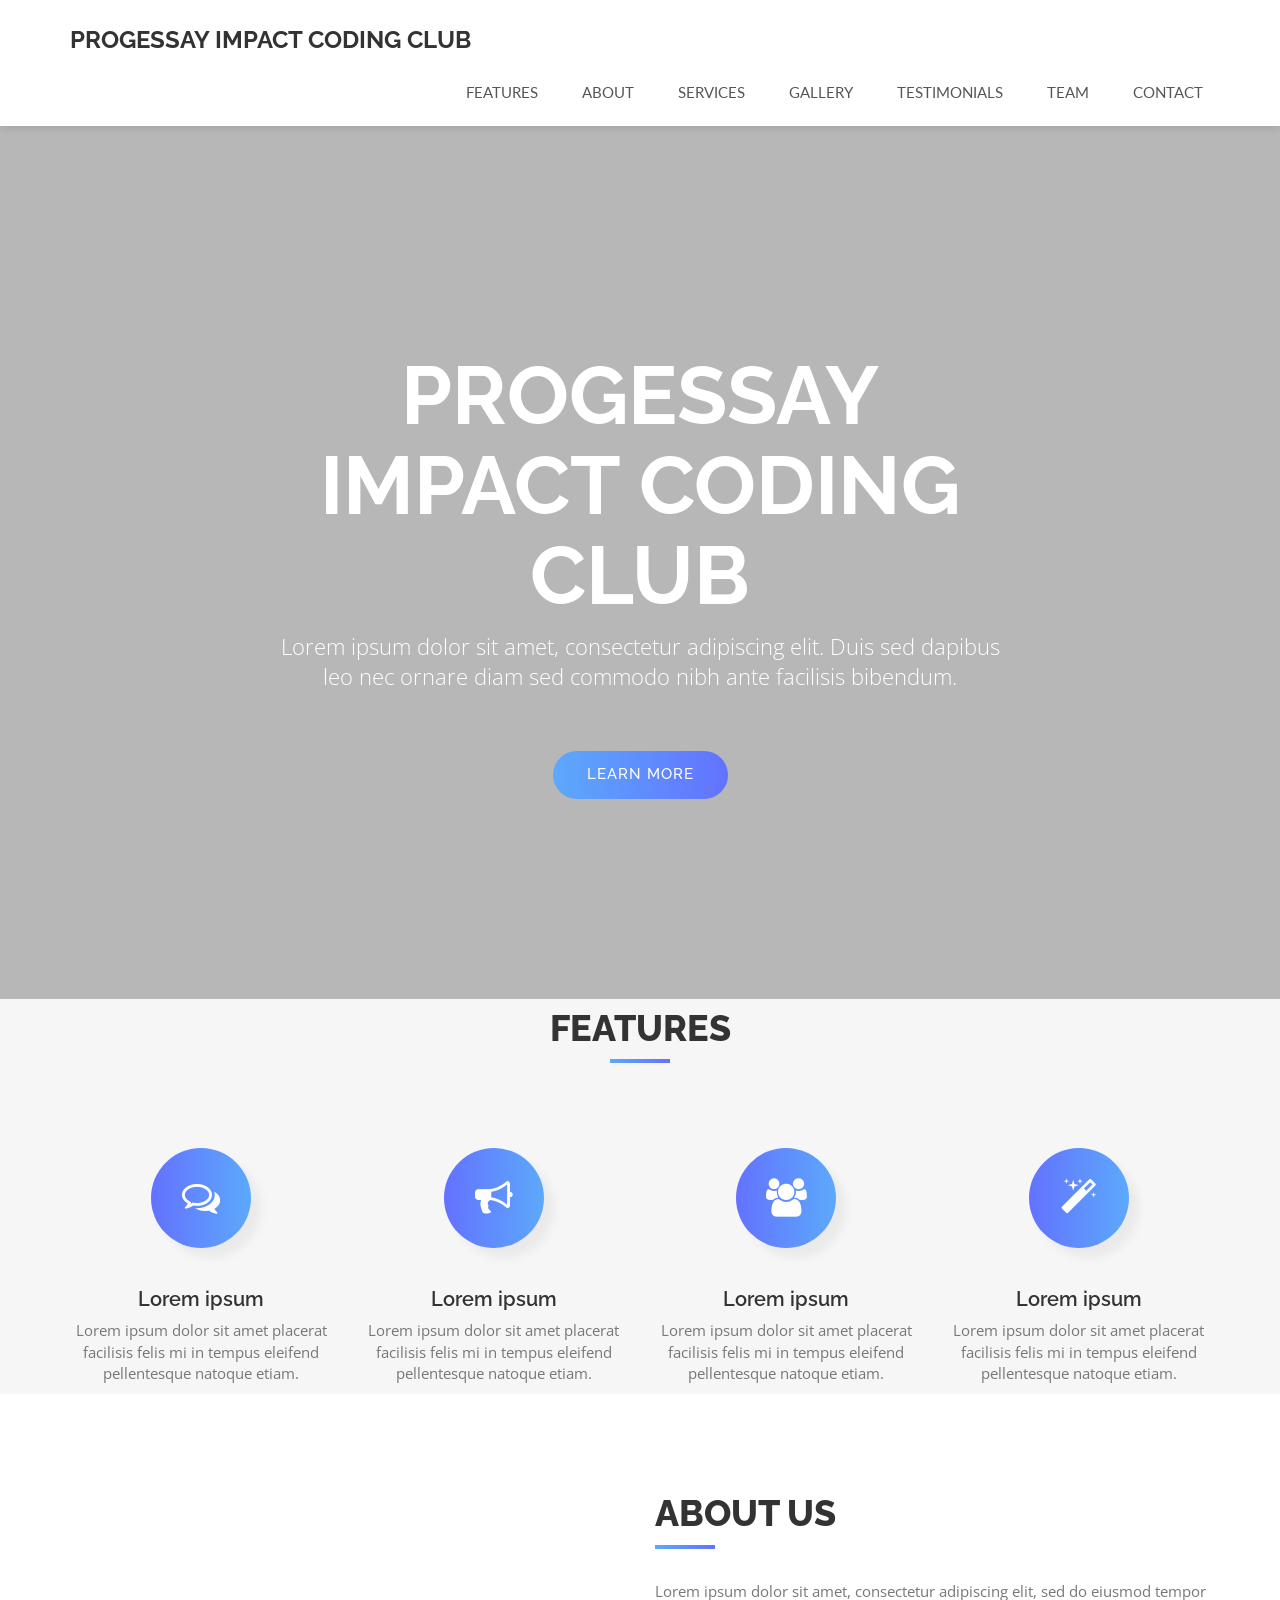
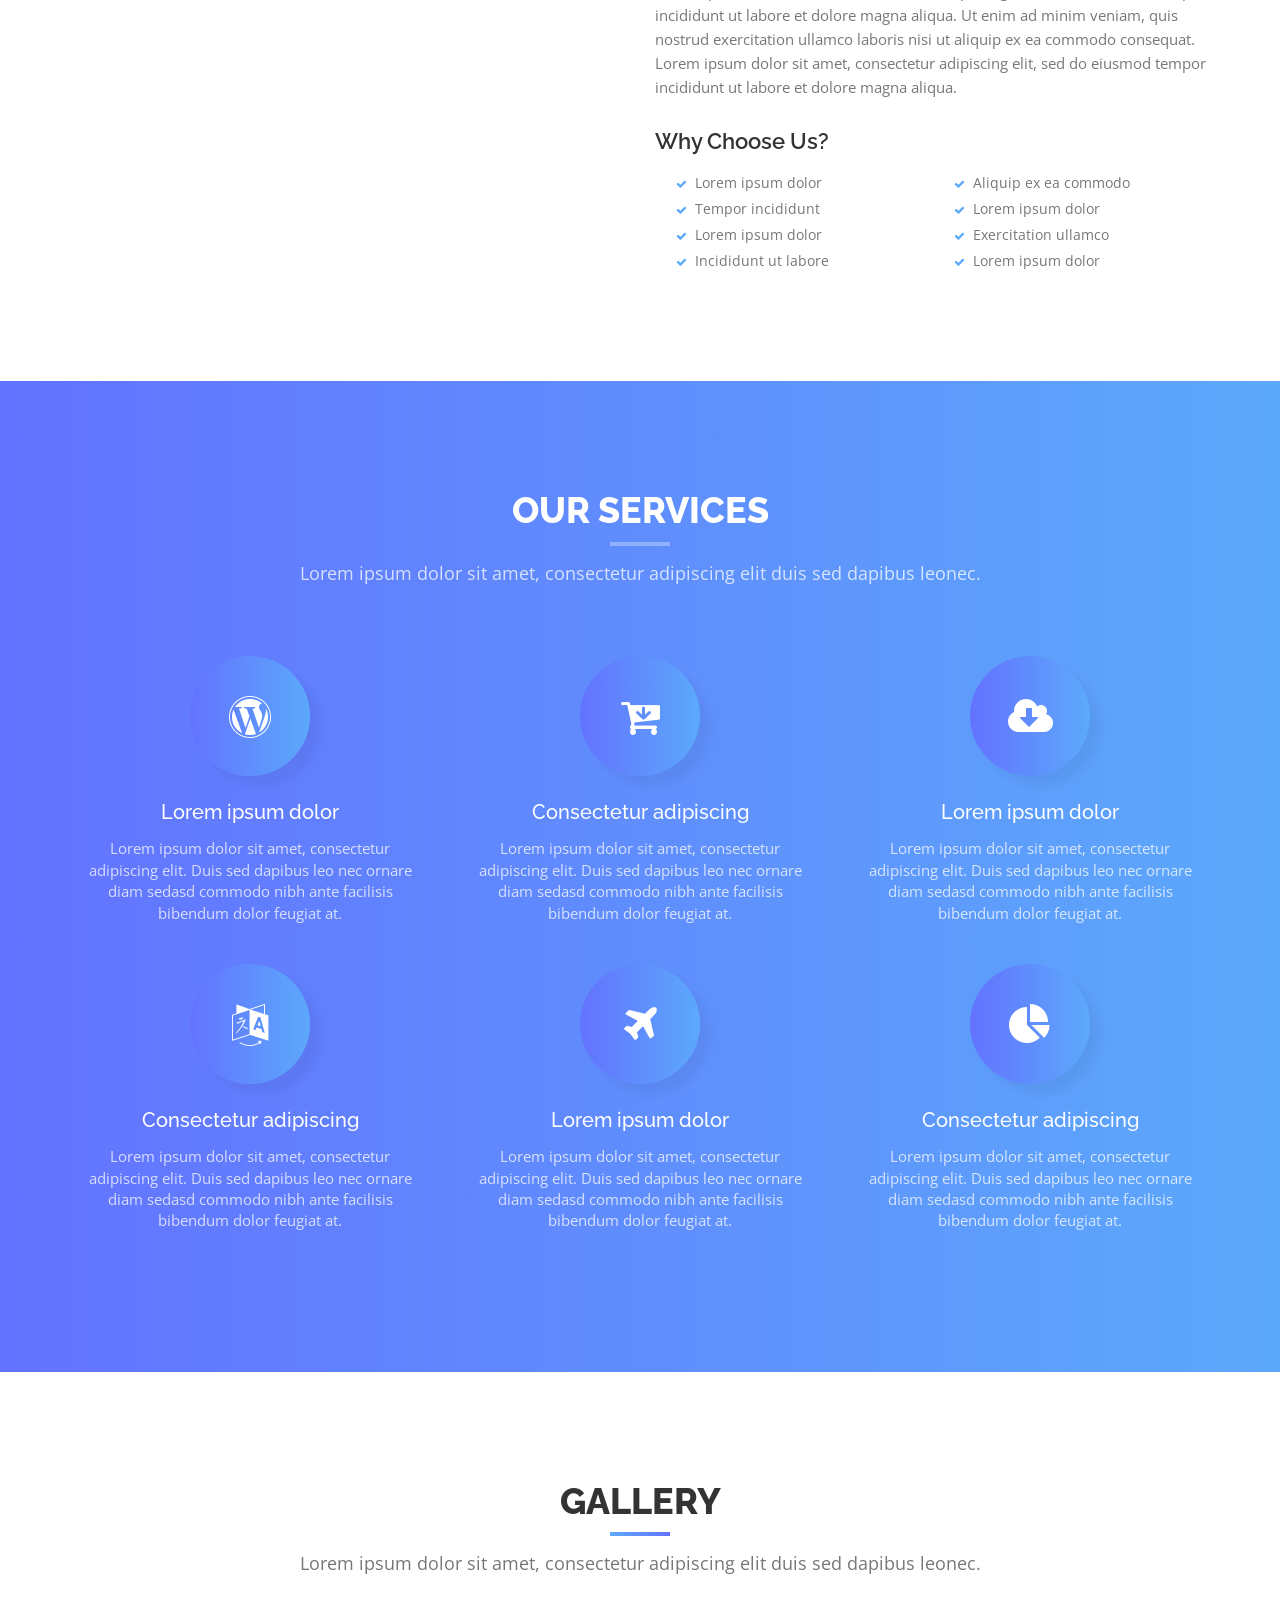
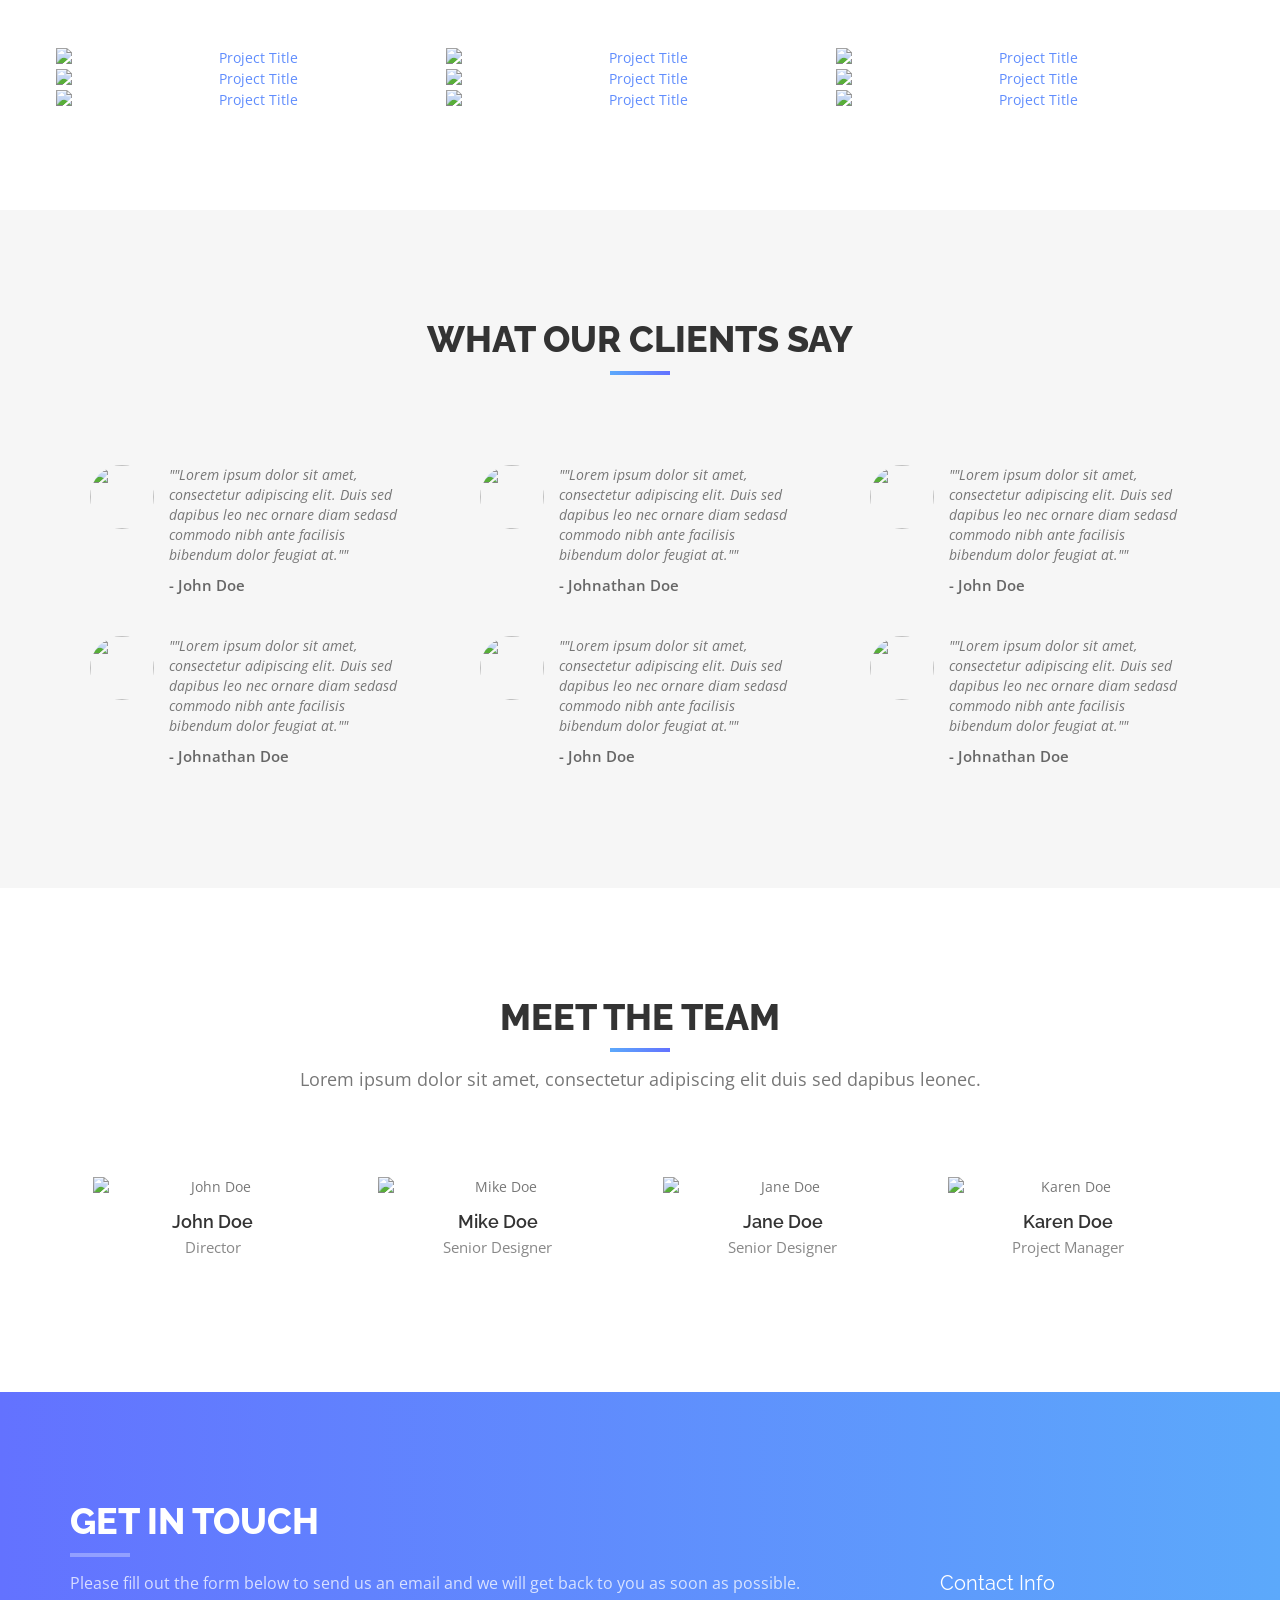
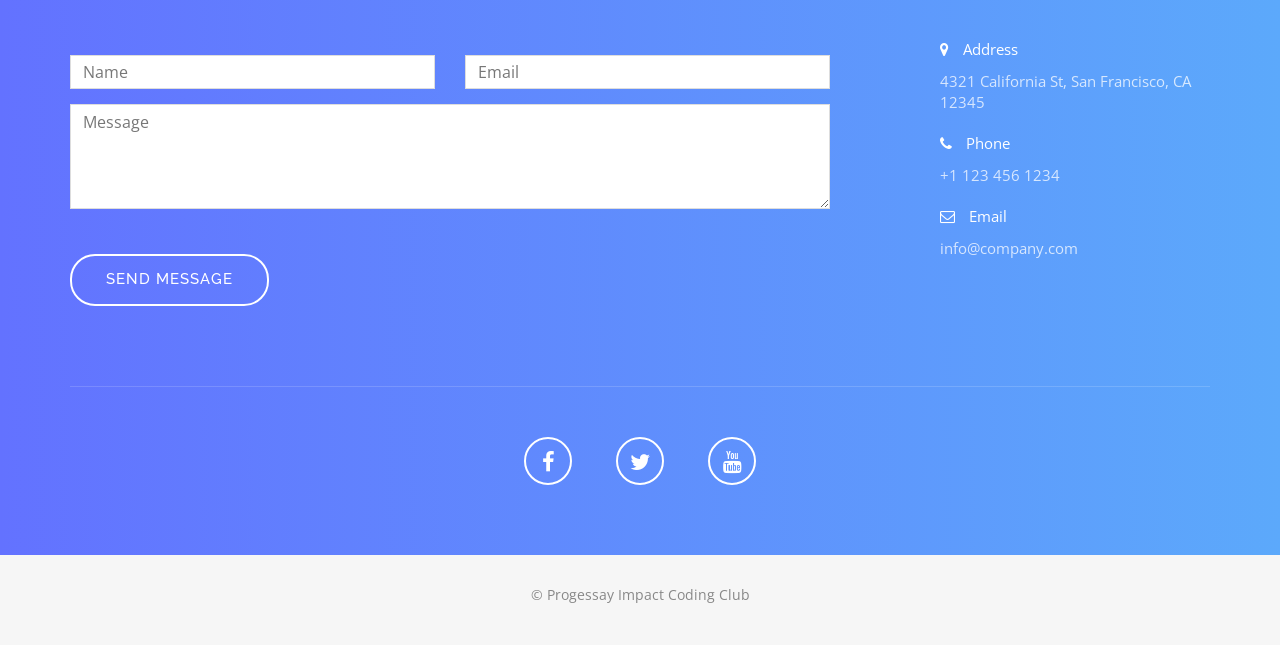
==== index.html @ f7f28cb4 "HTML/CSS/JS template" ====
<!DOCTYPE html>
<html lang="en">
  <head>
    <meta charset="utf-8" />
    <meta name="viewport" content="width=device-width, initial-scale=1" />
    <link
      rel="stylesheet"
      href="https://cdn.jsdelivr.net/npm/bootstrap@3.4.1/dist/css/bootstrap.min.css"
    />
    <link
      rel="stylesheet"
      href="https://cdn.jsdelivr.net/npm/font-awesome@4.7.0/css/font-awesome.min.css"
    />
    <link
      href="https://fonts.googleapis.com/css?family=Open+Sans:300,400,600,700|Lato:400,700|Raleway:300,400,500,600,700,800,900"
      rel="stylesheet"
    />
    <link rel="stylesheet" href="styles.css" />
    <title>Progessay Impact Coding Club</title>
    <meta
      name="description"
      content="Website for Progessay Impact Coding Club"
    />
  </head>
  <body id="page-top" data-spy="scroll" data-target=".navbar-fixed-top">
<nav id="menu" class="navbar navbar-default navbar-fixed-top">
      <div class="container">
        <div class="navbar-header">
          <button
            type="button"
            class="navbar-toggle collapsed"
            aria-expanded="false"
          >
            <span class="sr-only">Toggle navigation</span>
            <span class="icon-bar"></span>
            <span class="icon-bar"></span>
            <span class="icon-bar"></span>
          </button>
          <a class="navbar-brand page-scroll" href="#page-top">
            Progessay Impact Coding Club
          </a>
        </div>

        <div class="collapse navbar-collapse" id="bs-example-navbar-collapse-1">
          <ul class="nav navbar-nav navbar-right">
            <li><a href="#features" class="page-scroll">Features</a></li>
            <li><a href="#about" class="page-scroll">About</a></li>
            <li><a href="#services" class="page-scroll">Services</a></li>
            <li><a href="#portfolio" class="page-scroll">Gallery</a></li>
            <li><a href="#testimonials" class="page-scroll">Testimonials</a></li>
            <li><a href="#team" class="page-scroll">Team</a></li>
            <li><a href="#contact" class="page-scroll">Contact</a></li>
          </ul>
        </div>
      </div>
    </nav>

    <header id="header">
      <div class="intro">
        <div class="overlay">
          <div class="container">
            <div class="row">
              <div class="col-md-8 col-md-offset-2 intro-text">
                <h1>Progessay Impact Coding Club<span></span></h1>
                <p>
                  Lorem ipsum dolor sit amet, consectetur adipiscing elit. Duis
                  sed dapibus leo nec ornare diam sed commodo nibh ante facilisis
                  bibendum.
                </p>
                <a href="#features" class="btn btn-custom btn-lg page-scroll">
                  Learn More
                </a>
              </div>
            </div>
          </div>
        </div>
      </div>
    </header>

    <div id="features" class="text-center">
      <div class="container">
        <div class="col-md-10 col-md-offset-1 section-title">
          <h2>Features</h2>
        </div>
        <div class="row">
          <div class="col-xs-6 col-md-3">
            <i class="fa fa-comments-o"></i>
            <h3>Lorem ipsum</h3>
            <p>
              Lorem ipsum dolor sit amet placerat facilisis felis mi in tempus
              eleifend pellentesque natoque etiam.
            </p>
          </div>
          <div class="col-xs-6 col-md-3">
            <i class="fa fa-bullhorn"></i>
            <h3>Lorem ipsum</h3>
            <p>
              Lorem ipsum dolor sit amet placerat facilisis felis mi in tempus
              eleifend pellentesque natoque etiam.
            </p>
          </div>
          <div class="col-xs-6 col-md-3">
            <i class="fa fa-group"></i>
            <h3>Lorem ipsum</h3>
            <p>
              Lorem ipsum dolor sit amet placerat facilisis felis mi in tempus
              eleifend pellentesque natoque etiam.
            </p>
          </div>
          <div class="col-xs-6 col-md-3">
            <i class="fa fa-magic"></i>
            <h3>Lorem ipsum</h3>
            <p>
              Lorem ipsum dolor sit amet placerat facilisis felis mi in tempus
              eleifend pellentesque natoque etiam.
            </p>
          </div>
        </div>
      </div>
    </div>

    <div id="about">
      <div class="container">
        <div class="row">
          <div class="col-xs-12 col-md-6">
            <img src="img/about.jpg" class="img-responsive" alt="" />
          </div>
          <div class="col-xs-12 col-md-6">
            <div class="about-text">
              <h2>About Us</h2>
              <p>
                Lorem ipsum dolor sit amet, consectetur adipiscing elit, sed do
                eiusmod tempor incididunt ut labore et dolore magna aliqua. Ut
                enim ad minim veniam, quis nostrud exercitation ullamco laboris
                nisi ut aliquip ex ea commodo consequat. Lorem ipsum dolor sit
                amet, consectetur adipiscing elit, sed do eiusmod tempor
                incididunt ut labore et dolore magna aliqua.
              </p>
              <h3>Why Choose Us?</h3>
              <div class="list-style">
                <div class="col-lg-6 col-sm-6 col-xs-12">
                  <ul>
                    <li>Lorem ipsum dolor</li>
                    <li>Tempor incididunt</li>
                    <li>Lorem ipsum dolor</li>
                    <li>Incididunt ut labore</li>
                  </ul>
                </div>
                <div class="col-lg-6 col-sm-6 col-xs-12">
                  <ul>
                    <li>Aliquip ex ea commodo</li>
                    <li>Lorem ipsum dolor</li>
                    <li>Exercitation ullamco</li>
                    <li>Lorem ipsum dolor</li>
                  </ul>
                </div>
              </div>
            </div>
          </div>
        </div>
      </div>
    </div>

    <div id="services" class="text-center">
      <div class="container">
        <div class="section-title">
          <h2>Our Services</h2>
          <p>
            Lorem ipsum dolor sit amet, consectetur adipiscing elit duis sed
            dapibus leonec.
          </p>
        </div>
        <div class="row">
          <div class="col-md-4">
            <i class="fa fa-wordpress"></i>
            <div class="service-desc">
              <h3>Lorem ipsum dolor</h3>
              <p>
                Lorem ipsum dolor sit amet, consectetur adipiscing elit. Duis sed
                dapibus leo nec ornare diam sedasd commodo nibh ante facilisis
                bibendum dolor feugiat at.
              </p>
            </div>
          </div>
          <div class="col-md-4">
            <i class="fa fa-cart-arrow-down"></i>
            <div class="service-desc">
              <h3>Consectetur adipiscing</h3>
              <p>
                Lorem ipsum dolor sit amet, consectetur adipiscing elit. Duis sed
                dapibus leo nec ornare diam sedasd commodo nibh ante facilisis
                bibendum dolor feugiat at.
              </p>
            </div>
          </div>
          <div class="col-md-4">
            <i class="fa fa-cloud-download"></i>
            <div class="service-desc">
              <h3>Lorem ipsum dolor</h3>
              <p>
                Lorem ipsum dolor sit amet, consectetur adipiscing elit. Duis sed
                dapibus leo nec ornare diam sedasd commodo nibh ante facilisis
                bibendum dolor feugiat at.
              </p>
            </div>
          </div>
          <div class="col-md-4">
            <i class="fa fa-language"></i>
            <div class="service-desc">
              <h3>Consectetur adipiscing</h3>
              <p>
                Lorem ipsum dolor sit amet, consectetur adipiscing elit. Duis sed
                dapibus leo nec ornare diam sedasd commodo nibh ante facilisis
                bibendum dolor feugiat at.
              </p>
            </div>
          </div>
          <div class="col-md-4">
            <i class="fa fa-plane"></i>
            <div class="service-desc">
              <h3>Lorem ipsum dolor</h3>
              <p>
                Lorem ipsum dolor sit amet, consectetur adipiscing elit. Duis sed
                dapibus leo nec ornare diam sedasd commodo nibh ante facilisis
                bibendum dolor feugiat at.
              </p>
            </div>
          </div>
          <div class="col-md-4">
            <i class="fa fa-pie-chart"></i>
            <div class="service-desc">
              <h3>Consectetur adipiscing</h3>
              <p>
                Lorem ipsum dolor sit amet, consectetur adipiscing elit. Duis sed
                dapibus leo nec ornare diam sedasd commodo nibh ante facilisis
                bibendum dolor feugiat at.
              </p>
            </div>
          </div>
        </div>
      </div>
    </div>

    <div id="portfolio" class="text-center">
      <div class="container">
        <div class="section-title">
          <h2>Gallery</h2>
          <p>
            Lorem ipsum dolor sit amet, consectetur adipiscing elit duis sed
            dapibus leonec.
          </p>
        </div>
        <div class="row">
          <div class="portfolio-items">
            <div class="col-sm-6 col-md-4 col-lg-4">
              <div class="portfolio-item">
                <div class="hover-bg">
                  <a
                    href="img/portfolio/01-large.jpg"
                    title="Project Title"
                    data-lightbox-gallery="gallery1"
                  >
                    <div class="hover-text">
                      <h4>Project Title</h4>
                    </div>
                    <img
                      src="img/portfolio/01-small.jpg"
                      class="img-responsive"
                      alt="Project Title"
                    />
                  </a>
                </div>
              </div>
            </div>
            <div class="col-sm-6 col-md-4 col-lg-4">
              <div class="portfolio-item">
                <div class="hover-bg">
                  <a
                    href="img/portfolio/02-large.jpg"
                    title="Project Title"
                    data-lightbox-gallery="gallery1"
                  >
                    <div class="hover-text">
                      <h4>Project Title</h4>
                    </div>
                    <img
                      src="img/portfolio/02-small.jpg"
                      class="img-responsive"
                      alt="Project Title"
                    />
                  </a>
                </div>
              </div>
            </div>
            <div class="col-sm-6 col-md-4 col-lg-4">
              <div class="portfolio-item">
                <div class="hover-bg">
                  <a
                    href="img/portfolio/03-large.jpg"
                    title="Project Title"
                    data-lightbox-gallery="gallery1"
                  >
                    <div class="hover-text">
                      <h4>Project Title</h4>
                    </div>
                    <img
                      src="img/portfolio/03-small.jpg"
                      class="img-responsive"
                      alt="Project Title"
                    />
                  </a>
                </div>
              </div>
            </div>
            <div class="col-sm-6 col-md-4 col-lg-4">
              <div class="portfolio-item">
                <div class="hover-bg">
                  <a
                    href="img/portfolio/04-large.jpg"
                    title="Project Title"
                    data-lightbox-gallery="gallery1"
                  >
                    <div class="hover-text">
                      <h4>Project Title</h4>
                    </div>
                    <img
                      src="img/portfolio/04-small.jpg"
                      class="img-responsive"
                      alt="Project Title"
                    />
                  </a>
                </div>
              </div>
            </div>
            <div class="col-sm-6 col-md-4 col-lg-4">
              <div class="portfolio-item">
                <div class="hover-bg">
                  <a
                    href="img/portfolio/05-large.jpg"
                    title="Project Title"
                    data-lightbox-gallery="gallery1"
                  >
                    <div class="hover-text">
                      <h4>Project Title</h4>
                    </div>
                    <img
                      src="img/portfolio/05-small.jpg"
                      class="img-responsive"
                      alt="Project Title"
                    />
                  </a>
                </div>
              </div>
            </div>
            <div class="col-sm-6 col-md-4 col-lg-4">
              <div class="portfolio-item">
                <div class="hover-bg">
                  <a
                    href="img/portfolio/06-large.jpg"
                    title="Project Title"
                    data-lightbox-gallery="gallery1"
                  >
                    <div class="hover-text">
                      <h4>Project Title</h4>
                    </div>
                    <img
                      src="img/portfolio/06-small.jpg"
                      class="img-responsive"
                      alt="Project Title"
                    />
                  </a>
                </div>
              </div>
            </div>
            <div class="col-sm-6 col-md-4 col-lg-4">
              <div class="portfolio-item">
                <div class="hover-bg">
                  <a
                    href="img/portfolio/07-large.jpg"
                    title="Project Title"
                    data-lightbox-gallery="gallery1"
                  >
                    <div class="hover-text">
                      <h4>Project Title</h4>
                    </div>
                    <img
                      src="img/portfolio/07-small.jpg"
                      class="img-responsive"
                      alt="Project Title"
                    />
                  </a>
                </div>
              </div>
            </div>
            <div class="col-sm-6 col-md-4 col-lg-4">
              <div class="portfolio-item">
                <div class="hover-bg">
                  <a
                    href="img/portfolio/08-large.jpg"
                    title="Project Title"
                    data-lightbox-gallery="gallery1"
                  >
                    <div class="hover-text">
                      <h4>Project Title</h4>
                    </div>
                    <img
                      src="img/portfolio/08-small.jpg"
                      class="img-responsive"
                      alt="Project Title"
                    />
                  </a>
                </div>
              </div>
            </div>
            <div class="col-sm-6 col-md-4 col-lg-4">
              <div class="portfolio-item">
                <div class="hover-bg">
                  <a
                    href="img/portfolio/09-large.jpg"
                    title="Project Title"
                    data-lightbox-gallery="gallery1"
                  >
                    <div class="hover-text">
                      <h4>Project Title</h4>
                    </div>
                    <img
                      src="img/portfolio/09-small.jpg"
                      class="img-responsive"
                      alt="Project Title"
                    />
                  </a>
                </div>
              </div>
            </div>
          </div>
        </div>
      </div>
    </div>

    <div id="testimonials">
      <div class="container">
        <div class="section-title text-center">
          <h2>What our clients say</h2>
        </div>
        <div class="row">
          <div class="col-md-4">
            <div class="testimonial">
              <div class="testimonial-image">
                <img src="img/testimonials/01.jpg" alt="" />
              </div>
              <div class="testimonial-content">
                <p>
                  ""Lorem ipsum dolor sit amet, consectetur adipiscing elit. Duis
                  sed dapibus leo nec ornare diam sedasd commodo nibh ante
                  facilisis bibendum dolor feugiat at.""
                </p>
                <div class="testimonial-meta"> - John Doe </div>
              </div>
            </div>
          </div>
          <div class="col-md-4">
            <div class="testimonial">
              <div class="testimonial-image">
                <img src="img/testimonials/02.jpg" alt="" />
              </div>
              <div class="testimonial-content">
                <p>
                  ""Lorem ipsum dolor sit amet, consectetur adipiscing elit. Duis
                  sed dapibus leo nec ornare diam sedasd commodo nibh ante
                  facilisis bibendum dolor feugiat at.""
                </p>
                <div class="testimonial-meta"> - Johnathan Doe </div>
              </div>
            </div>
          </div>
          <div class="col-md-4">
            <div class="testimonial">
              <div class="testimonial-image">
                <img src="img/testimonials/03.jpg" alt="" />
              </div>
              <div class="testimonial-content">
                <p>
                  ""Lorem ipsum dolor sit amet, consectetur adipiscing elit. Duis
                  sed dapibus leo nec ornare diam sedasd commodo nibh ante
                  facilisis bibendum dolor feugiat at.""
                </p>
                <div class="testimonial-meta"> - John Doe </div>
              </div>
            </div>
          </div>
          <div class="col-md-4">
            <div class="testimonial">
              <div class="testimonial-image">
                <img src="img/testimonials/04.jpg" alt="" />
              </div>
              <div class="testimonial-content">
                <p>
                  ""Lorem ipsum dolor sit amet, consectetur adipiscing elit. Duis
                  sed dapibus leo nec ornare diam sedasd commodo nibh ante
                  facilisis bibendum dolor feugiat at.""
                </p>
                <div class="testimonial-meta"> - Johnathan Doe </div>
              </div>
            </div>
          </div>
          <div class="col-md-4">
            <div class="testimonial">
              <div class="testimonial-image">
                <img src="img/testimonials/05.jpg" alt="" />
              </div>
              <div class="testimonial-content">
                <p>
                  ""Lorem ipsum dolor sit amet, consectetur adipiscing elit. Duis
                  sed dapibus leo nec ornare diam sedasd commodo nibh ante
                  facilisis bibendum dolor feugiat at.""
                </p>
                <div class="testimonial-meta"> - John Doe </div>
              </div>
            </div>
          </div>
          <div class="col-md-4">
            <div class="testimonial">
              <div class="testimonial-image">
                <img src="img/testimonials/06.jpg" alt="" />
              </div>
              <div class="testimonial-content">
                <p>
                  ""Lorem ipsum dolor sit amet, consectetur adipiscing elit. Duis
                  sed dapibus leo nec ornare diam sedasd commodo nibh ante
                  facilisis bibendum dolor feugiat at.""
                </p>
                <div class="testimonial-meta"> - Johnathan Doe </div>
              </div>
            </div>
          </div>
        </div>
      </div>
    </div>

    <div id="team" class="text-center">
      <div class="container">
        <div class="col-md-8 col-md-offset-2 section-title">
          <h2>Meet the Team</h2>
          <p>
            Lorem ipsum dolor sit amet, consectetur adipiscing elit duis sed
            dapibus leonec.
          </p>
        </div>
        <div id="row">
          <div class="col-md-3 col-sm-6 team">
            <div class="thumbnail">
              <img src="img/team/01.jpg" alt="John Doe" class="team-img" />
              <div class="caption">
                <h4>John Doe</h4>
                <p>Director</p>
              </div>
            </div>
          </div>
          <div class="col-md-3 col-sm-6 team">
            <div class="thumbnail">
              <img src="img/team/02.jpg" alt="Mike Doe" class="team-img" />
              <div class="caption">
                <h4>Mike Doe</h4>
                <p>Senior Designer</p>
              </div>
            </div>
          </div>
          <div class="col-md-3 col-sm-6 team">
            <div class="thumbnail">
              <img src="img/team/03.jpg" alt="Jane Doe" class="team-img" />
              <div class="caption">
                <h4>Jane Doe</h4>
                <p>Senior Designer</p>
              </div>
            </div>
          </div>
          <div class="col-md-3 col-sm-6 team">
            <div class="thumbnail">
              <img src="img/team/04.jpg" alt="Karen Doe" class="team-img" />
              <div class="caption">
                <h4>Karen Doe</h4>
                <p>Project Manager</p>
              </div>
            </div>
          </div>
        </div>
      </div>
    </div>

    <div>
      <div id="contact">
        <div class="container">
          <div class="col-md-8">
            <div class="row">
              <div class="section-title">
                <h2>Get In Touch</h2>
                <p>
                  Please fill out the form below to send us an email and we will
                  get back to you as soon as possible.
                </p>
              </div>
              <form name="sentMessage" novalidate>
                <div class="row">
                  <div class="col-md-6">
                    <div class="form-group">
                      <input
                        type="text"
                        id="name"
                        name="name"
                        class="form-control"
                        placeholder="Name"
                        required
                      />
                      <p class="help-block text-danger"></p>
                    </div>
                  </div>
                  <div class="col-md-6">
                    <div class="form-group">
                      <input
                        type="email"
                        id="email"
                        name="email"
                        class="form-control"
                        placeholder="Email"
                        required
                      />
                      <p class="help-block text-danger"></p>
                    </div>
                  </div>
                </div>
                <div class="form-group">
                  <textarea
                    name="message"
                    id="message"
                    class="form-control"
                    rows="4"
                    placeholder="Message"
                    required
                  ></textarea>
                  <p class="help-block text-danger"></p>
                </div>
                <div id="success"></div>
                <button type="submit" class="btn btn-custom btn-lg">
                  Send Message
                </button>
              </form>
            </div>
          </div>
          <div class="col-md-3 col-md-offset-1 contact-info">
            <div class="contact-item">
              <h3>Contact Info</h3>
              <p>
                <span><i class="fa fa-map-marker"></i> Address</span>
                4321 California St, San Francisco, CA 12345
              </p>
            </div>
            <div class="contact-item">
              <p>
                <span><i class="fa fa-phone"></i> Phone</span>
                +1 123 456 1234
              </p>
            </div>
            <div class="contact-item">
              <p>
                <span><i class="fa fa-envelope-o"></i> Email</span>
                info@company.com
              </p>
            </div>
          </div>
          <div class="col-md-12">
            <div class="row">
              <div class="social">
                <ul>
                  <li>
                    <a href="https://fb.com"><i class="fa fa-facebook"></i></a>
                  </li>
                  <li>
                    <a href="https://twitter.com"
                      ><i class="fa fa-twitter"></i
                    ></a>
                  </li>
                  <li>
                    <a href="https://youtube.com"
                      ><i class="fa fa-youtube"></i
                    ></a>
                  </li>
                </ul>
              </div>
            </div>
          </div>
        </div>
      </div>
      <div id="footer">
        <div class="container text-center">
          <p>
            &copy; Progessay Impact Coding Club
          </p>
        </div>
      </div>
    </div>

    <script src="script.js"></script>
  </body>
</html>
---- styles.css ----
body,
html {
  font-family: "Open Sans", sans-serif;
  text-rendering: optimizeLegibility !important;
  -webkit-font-smoothing: antialiased !important;
  color: #777;
  font-weight: 400;
  width: 100% !important;
  height: 100% !important;
}
h2,
h3,
h4 {
  font-family: "Raleway", sans-serif;
}
h2 {
  text-transform: uppercase;
  margin: 0 0 20px;
  font-weight: 800;
  font-size: 36px;
  color: #333;
}
h3 {
  font-size: 20px;
  font-weight: 600;
  color: #333;
}
h4 {
  font-size: 18px;
  color: #333;
  font-weight: 600;
}
h5 {
  text-transform: uppercase;
  font-weight: 700;
  line-height: 20px;
}
p {
  font-size: 15px;
}
p.intro {
  margin: 12px 0 0;
  line-height: 24px;
}
a {
  color: #608dfd;
  font-weight: 400;
}
a:hover,
a:focus {
  text-decoration: none;
  color: #608dfd;
}
ul,
ol {
  list-style: none;
}
ul,
ol {
  padding: 0;
  webkit-padding: 0;
  moz-padding: 0;
}
hr {
  height: 2px;
  width: 70px;
  text-align: center;
  position: relative;
  background: #1e7a46;
  margin-bottom: 20px;
  border: 0;
}
/* Navigation */
#menu {
  padding: 15px;
  transition: all 0.8s;
}
#menu.navbar-default {
  background-color: #fff;
  border-color: rgba(231, 231, 231, 0);
  box-shadow: 0 0 10px rgba(0, 0, 0, 0.15);
}
#menu a.navbar-brand {
  font-family: "Raleway", sans-serif;
  font-size: 24px;
  font-weight: 700;
  color: #333;
  text-transform: uppercase;
}
#menu.navbar-default .navbar-nav > li > a {
  font-family: "Lato", sans-serif;
  text-transform: uppercase;
  color: #555;
  font-size: 15px;
  font-weight: 400;
  padding: 8px 2px;
  border-radius: 0;
  margin: 9px 20px 0;
}
#menu.navbar-default .navbar-nav > li > a:after {
  display: block;
  position: absolute;
  left: 0;
  bottom: -1px;
  width: 0;
  height: 2px;
  background: linear-gradient(to right, #6372ff 0%, #5ca9fb 100%);
  content: "";
  transition: width 0.2s;
}
#menu.navbar-default .navbar-nav > li > a:hover:after {
  width: 100%;
}
.navbar-default .navbar-nav > .active > a,
.navbar-default .navbar-nav > .active > a:hover,
.navbar-default .navbar-nav > .active > a:focus {
  background-color: transparent;
}
.navbar-default .navbar-nav > .active > a:after,
.navbar-default .navbar-nav > .active > a:hover:after,
.navbar-default .navbar-nav > .active > a:focus:after {
  display: block !important;
  position: absolute !important;
  left: 0 !important;
  bottom: -1px !important;
  width: 100% !important;
  height: 2px !important;
  background: linear-gradient(to right, #6372ff 0%, #5ca9fb 100%) !important;
  content: "" !important;
  transition: width 0.2s !important;
}
.navbar-toggle {
  border-radius: 0;
}
.navbar-default .navbar-toggle:hover,
.navbar-default .navbar-toggle:focus {
  background-color: #fff;
  border-color: #608dfd;
}
.navbar-default .navbar-toggle:hover > .icon-bar {
  background-color: #608dfd;
}
.section-title {
  margin-bottom: 70px;
}
.section-title h2 {
  position: relative;
  margin-top: 10px;
  margin-bottom: 15px;
  padding-bottom: 15px;
}
.section-title h2::after {
  position: absolute;
  content: "";
  background: linear-gradient(to right, #5ca9fb 0%, #6372ff 100%);
  height: 4px;
  width: 60px;
  bottom: 0;
  margin-left: -30px;
  left: 50%;
}
.section-title p {
  font-size: 18px;
}
.btn-custom {
  font-family: "Raleway", sans-serif;
  text-transform: uppercase;
  color: #fff;
  background-color: #5ca9fb;
  background-image: linear-gradient(to right, #5ca9fb 0%, #6372ff 100%);
  padding: 14px 34px;
  letter-spacing: 1px;
  margin: 0;
  font-size: 15px;
  font-weight: 500;
  border-radius: 25px;
  transition: all 0.5s linear;
  border: 0;
}
.btn-custom:hover,
.btn-custom:focus,
.btn-custom.focus,
.btn-custom:active,
.btn-custom.active {
  color: #fff;
  background-image: none;
  background-color: #6372ff;
}
.btn:active,
.btn.active {
  background-image: none;
  outline: 0;
  -webkit-box-shadow: none;
  box-shadow: none;
}
a:focus,
.btn:focus,
.btn:active:focus,
.btn.active:focus,
.btn.focus,
.btn:active.focus,
.btn.active.focus {
  outline: none;
  outline-offset: none;
}
/* Header Section */
.intro {
  display: table;
  width: 100%;
  padding: 0;
  background: url(img/intro-bg.jpg) center center no-repeat;
  background-color: #e5e5e5;
  -webkit-background-size: cover;
  -moz-background-size: cover;
  background-size: cover;
  -o-background-size: cover;
}
.intro .overlay {
  background: rgba(0, 0, 0, 0.2);
}
.intro h1 {
  font-family: "Raleway", sans-serif;
  color: #fff;
  font-size: 82px;
  font-weight: 700;
  text-transform: uppercase;
  margin-top: 0;
  margin-bottom: 10px;
}
.intro h1 span {
  font-weight: 800;
  color: #5ca9fb;
}
.intro p {
  color: #fff;
  font-size: 22px;
  font-weight: 300;
  line-height: 30px;
  margin: 0 auto;
  margin-bottom: 60px;
}
header .intro-text {
  padding-top: 350px;
  padding-bottom: 200px;
  text-align: center;
}
/* Features Section */
#features {
  background: #f6f6f6;
}
#features i.fa {
  font-size: 38px;
  margin-bottom: 20px;
  transition: all 0.5s;
  color: #fff;
  width: 100px;
  height: 100px;
  padding: 30px 0;
  border-radius: 50%;
  background: linear-gradient(to right, #6372ff 0%, #5ca9fb 100%);
  box-shadow: 10px 10px 10px rgba(0, 0, 0, 0.05);
}
/* About Section */
#about {
  padding: 100px 0;
}
#about h3 {
  font-size: 22px;
  margin: 0 0 20px;
}
#about h2 {
  position: relative;
  margin-bottom: 15px;
  padding-bottom: 15px;
}
#about h2::after {
  position: absolute;
  content: "";
  background: linear-gradient(to right, #5ca9fb 0%, #6372ff 100%);
  height: 4px;
  width: 60px;
  bottom: 0;
  left: 0;
}
#about .about-text li {
  margin-bottom: 6px;
  margin-left: 6px;
  list-style: none;
  padding: 0;
}
#about .about-text li:before {
  content: "\f00c";
  font-family: "FontAwesome";
  color: #5ca9fb;
  font-size: 11px;
  font-weight: 300;
  padding-right: 8px;
}
#about img {
  width: 520px;
  margin-top: 10px;
  background: #fff;
  border-right: 0;
  box-shadow: 0 0 50px rgba(0, 0, 0, 0.06);
}
#about p {
  line-height: 24px;
  margin: 30px 0;
}
/* Services Section */
#services {
  padding: 100px 0;
  background: linear-gradient(to right, #6372ff 0%, #5ca9fb 100%);
  color: #fff;
}
#services .service-desc {
  margin: 10px 10px 20px;
}
#services h2 {
  color: #fff;
}
#services .section-title h2::after {
  position: absolute;
  content: "";
  background: rgba(255, 255, 255, 0.3);
  height: 4px;
  width: 60px;
  bottom: 0;
  margin-left: -30px;
  left: 50%;
}
#services i.fa {
  font-size: 42px;
  width: 120px;
  height: 120px;
  padding: 40px 0;
  background: linear-gradient(to right, #6372ff 0%, #5ca9fb 100%);
  border-radius: 50%;
  color: #fff;
  box-shadow: 10px 10px 10px rgba(0, 0, 0, 0.05);
}
#services h3 {
  font-weight: 500;
  padding: 5px 0;
  color: #fff;
}
#services p {
  color: rgba(255, 255, 255, 0.75);
}
#services .service-desc {
  margin-bottom: 40px;
}
/* Portfolio Section */
#portfolio {
  padding: 100px 0;
}
.portfolio-item {
  margin: 1px -15px 0 -14px;
  padding: 0;
}
.portfolio-item .hover-bg {
  overflow: hidden;
  position: relative;
  margin: 0;
}
.hover-bg .hover-text {
  position: absolute;
  text-align: center;
  margin: 0 auto;
  color: #fff;
  background: linear-gradient(
    to right,
    rgba(99, 114, 255, 0.8) 0%,
    rgba(92, 169, 251, 0.8) 100%
  );
  padding: 30% 0 0;
  height: 100%;
  width: 100%;
  opacity: 0;
  transition: all 0.5s;
}
.hover-bg .hover-text > h4 {
  opacity: 0;
  color: #fff;
  -webkit-transform: translateY(100%);
  transform: translateY(100%);
  transition: all 0.3s;
  font-size: 18px;
  letter-spacing: 1px;
  font-weight: 500;
  text-transform: uppercase;
}
.hover-bg:hover .hover-text > h4 {
  opacity: 1;
  -webkit-backface-visibility: hidden;
  -webkit-transform: translateY(0);
  transform: translateY(0);
}
.hover-bg:hover .hover-text {
  opacity: 1;
}
/* Testimonials Section */
#testimonials {
  padding: 100px 0;
  background: #f6f6f6;
}
#testimonials i {
  color: #e6e6e6;
  font-size: 32px;
  margin-bottom: 20px;
}
.testimonial {
  position: relative;
  padding: 20px;
}
.testimonial-image {
  float: left;
  margin-right: 15px;
}
.testimonial-image,
.testimonial-image img {
  display: block;
  width: 64px;
  height: 64px;
  border-radius: 50%;
}
.testimonial-content {
  position: relative;
  overflow: hidden;
}
.testimonial-content p {
  margin-bottom: 0;
  font-size: 14px;
  font-style: italic;
}
.testimonial-meta {
  margin-top: 10px;
  font-size: 15px;
  font-weight: 600;
  color: #666;
}
/* Team Section */
#team {
  padding: 100px 0;
}
#team h4 {
  margin: 5px 0;
}
#team .team-img {
  width: 240px;
}
#team .thumbnail {
  background: transparent;
  border: 0;
}
#team .thumbnail .caption {
  padding: 10px 0 0;
  color: #888;
}
/* Contact Section */
#contact {
  padding: 100px 0 60px;
  background: linear-gradient(to right, #6372ff 0%, #5ca9fb 100%);
  color: rgba(255, 255, 255, 0.75);
}
#contact .section-title {
  margin-bottom: 40px;
}
#contact .section-title p {
  font-size: 16px;
}
#contact h2 {
  color: #fff;
  margin-top: 10px;
  margin-bottom: 15px;
  padding-bottom: 15px;
}
#contact .section-title h2::after {
  position: absolute;
  content: "";
  background: rgba(255, 255, 255, 0.3);
  height: 4px;
  width: 60px;
  bottom: 0;
  left: 30px;
}
#contact h3 {
  color: #fff;
  margin-top: 80px;
  margin-bottom: 25px;
  padding-bottom: 20px;
  font-weight: 400;
}
#contact form {
  padding-top: 20px;
}
#contact .text-danger {
  color: #cc0033;
  text-align: left;
}
#contact .btn-custom {
  margin: 30px 0;
  background: transparent;
  border: 2px solid #fff;
}
#contact .btn-custom:hover {
  color: #1f386e;
  background: #fff;
}
label {
  font-size: 12px;
  font-weight: 400;
  font-family: "Open Sans", sans-serif;
  float: left;
}
#contact .form-control {
  display: block;
  width: 100%;
  padding: 6px 12px;
  font-size: 16px;
  line-height: 1.42857143;
  color: #444;
  background-color: #fff;
  background-image: none;
  border: 1px solid #ddd;
  border-radius: 0;
  -webkit-box-shadow: none;
  box-shadow: none;
  -webkit-transition: none;
  -o-transition: none;
  transition: none;
}
#contact .form-control:focus {
  border-color: #999;
  outline: 0;
  -webkit-box-shadow: transparent;
  box-shadow: transparent;
}
.form-control::-webkit-input-placeholder {
  color: #777;
}
.form-control:-moz-placeholder {
  color: #777;
}
.form-control::-moz-placeholder {
  color: #777;
}
.form-control:-ms-input-placeholder {
  color: #777;
}
#contact .contact-item {
  margin: 20px 0;
}
#contact .contact-item span {
  color: rgba(255, 255, 255, 1);
  margin-bottom: 10px;
  display: block;
}
#contact .contact-item i.fa {
  margin-right: 10px;
}
#contact .social {
  border-top: 1px solid rgba(255, 255, 255, 0.15);
  padding-top: 50px;
  margin-top: 50px;
  text-align: center;
}
#contact .social ul li {
  display: inline-block;
  margin: 0 20px;
}
#contact .social i.fa {
  font-size: 22px;
  width: 48px;
  height: 48px;
  padding: 12px 0;
  border: 2px solid #fff;
  color: #fff;
  border-radius: 50%;
  transition: all 0.3s;
}
#contact .social i.fa:hover {
  color: #608dfd;
  background: #fff;
}
/* Footer Section*/
#footer {
  background: #f6f6f6;
  padding: 30px 0;
}
#footer p {
  color: #888;
  font-size: 14px;
}
#footer a {
  color: #608dfd;
}
#footer a:hover {
  border-bottom: 2px solid #608dfd;
}

@media (max-width: 768px) {
  #about img {
    margin: 50px 0;
  }
}
@media screen and (max-width: 400px) {
  #features {
    padding: 20px;
    width: 111%;
  }
  #about,
  #services,
  #testimonials,
  #team,
  #contact,
  #footer {
    width: 111%;
  }

  #portfolio {
    width: 110%;
  }
}

#break-website-button {
  position: fixed;
  background-color: rgb(249, 127, 127);
  color: white;
  padding: 2em;
  font-size: 1.5em;
  top: 2em;
  right: 2em;
  z-index: 10000;
  border: none;
  cursor: pointer;
}
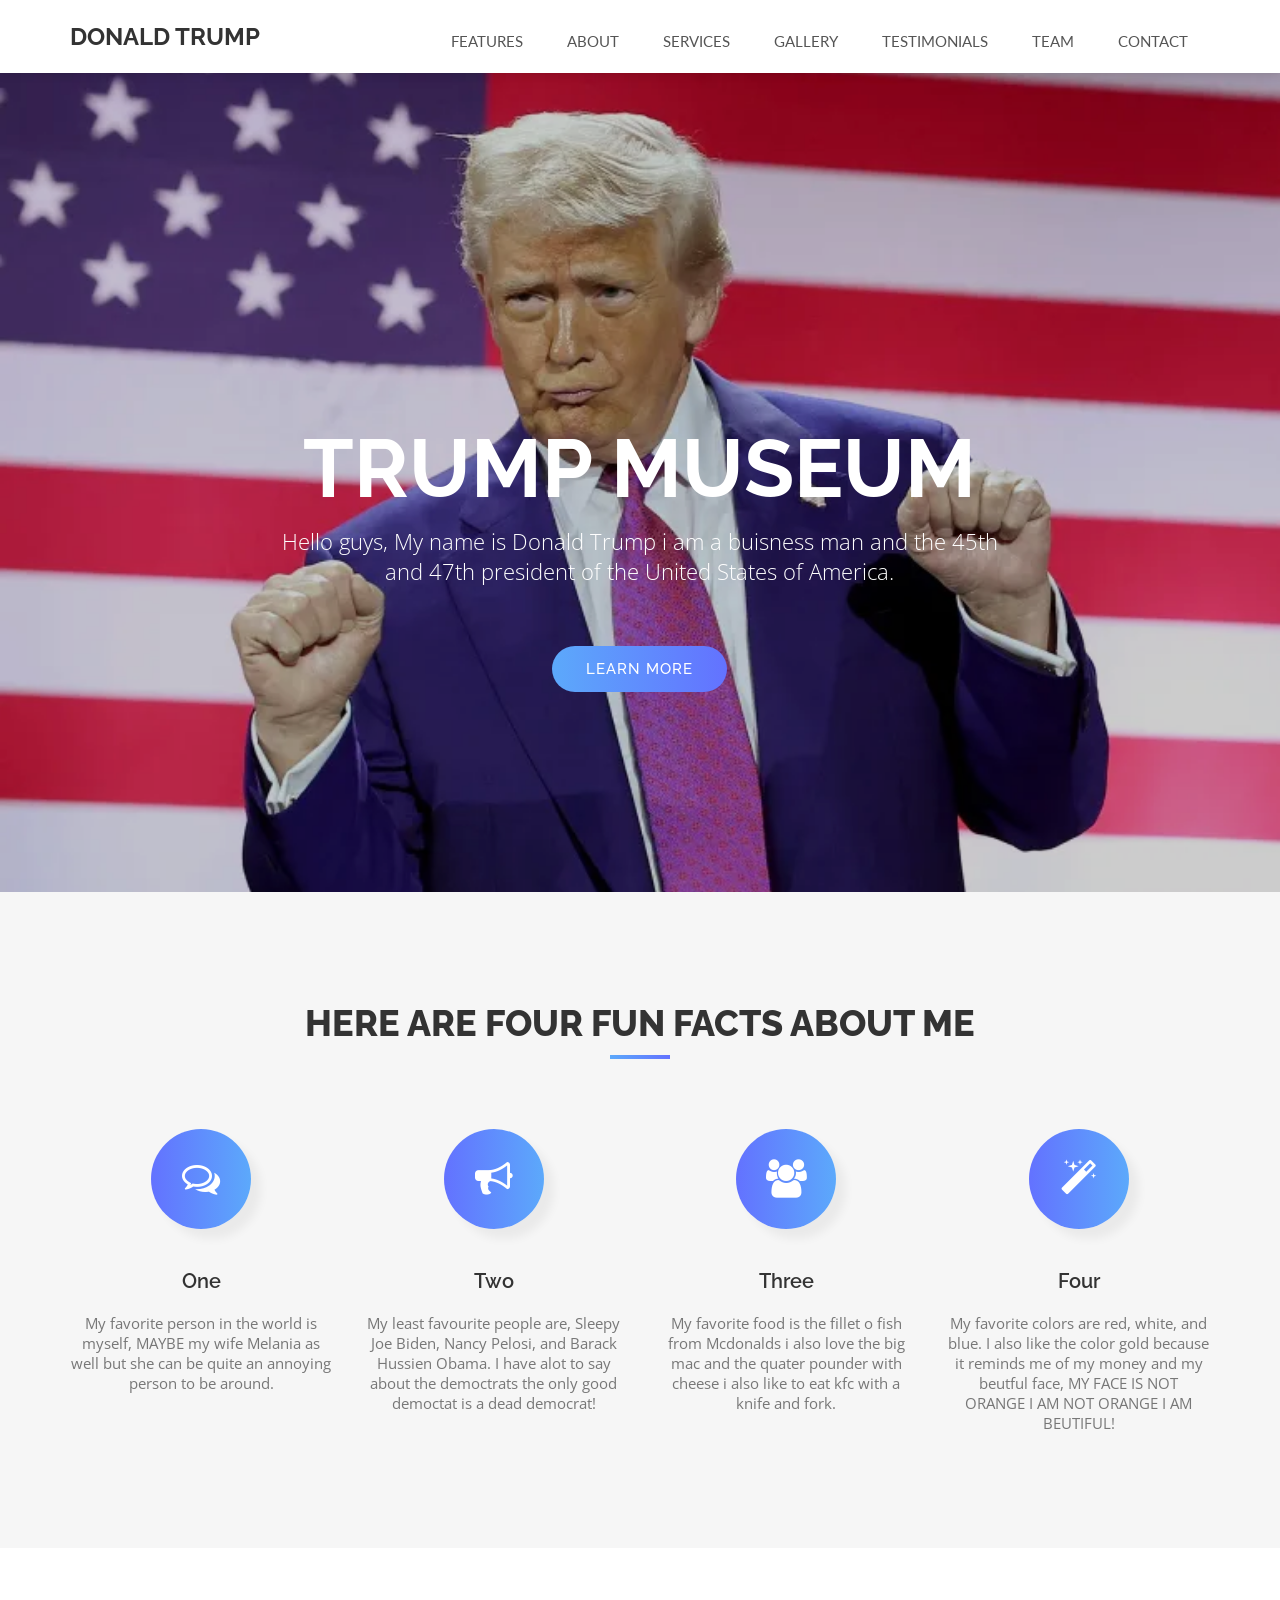
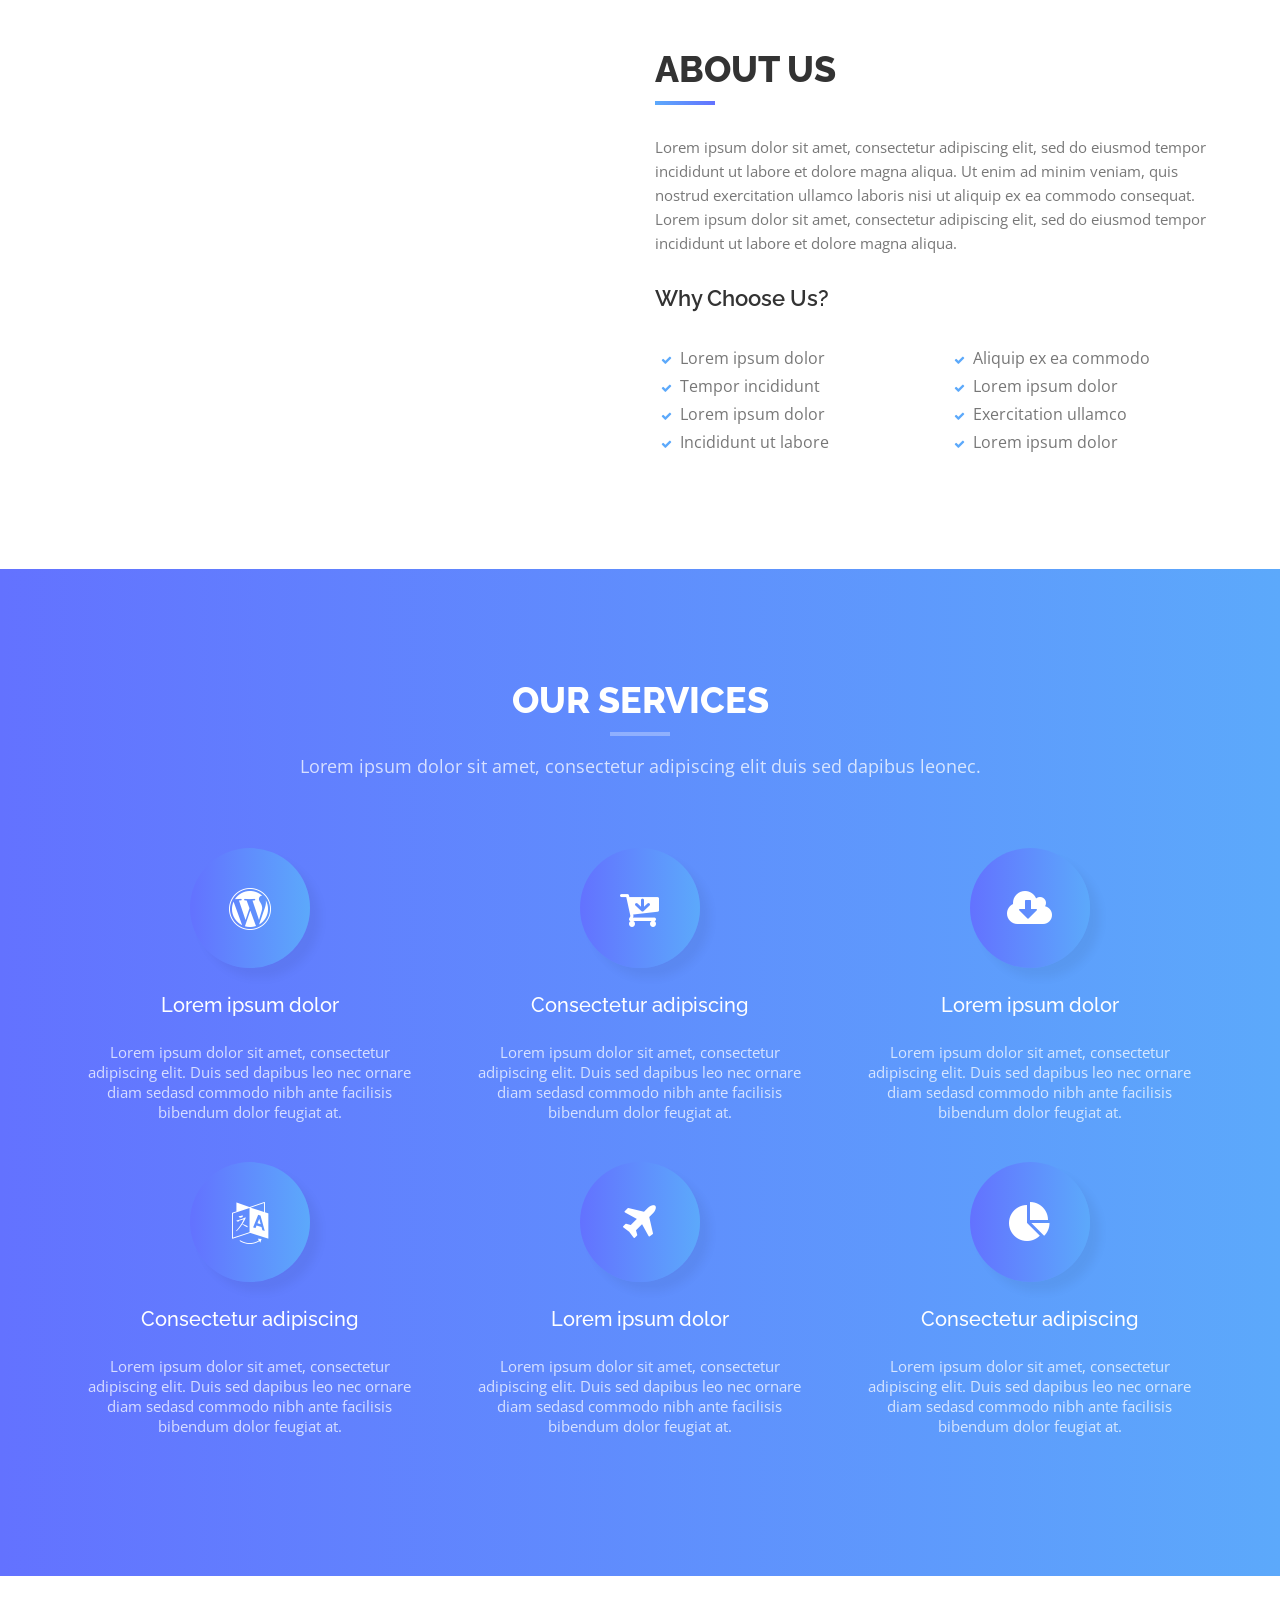
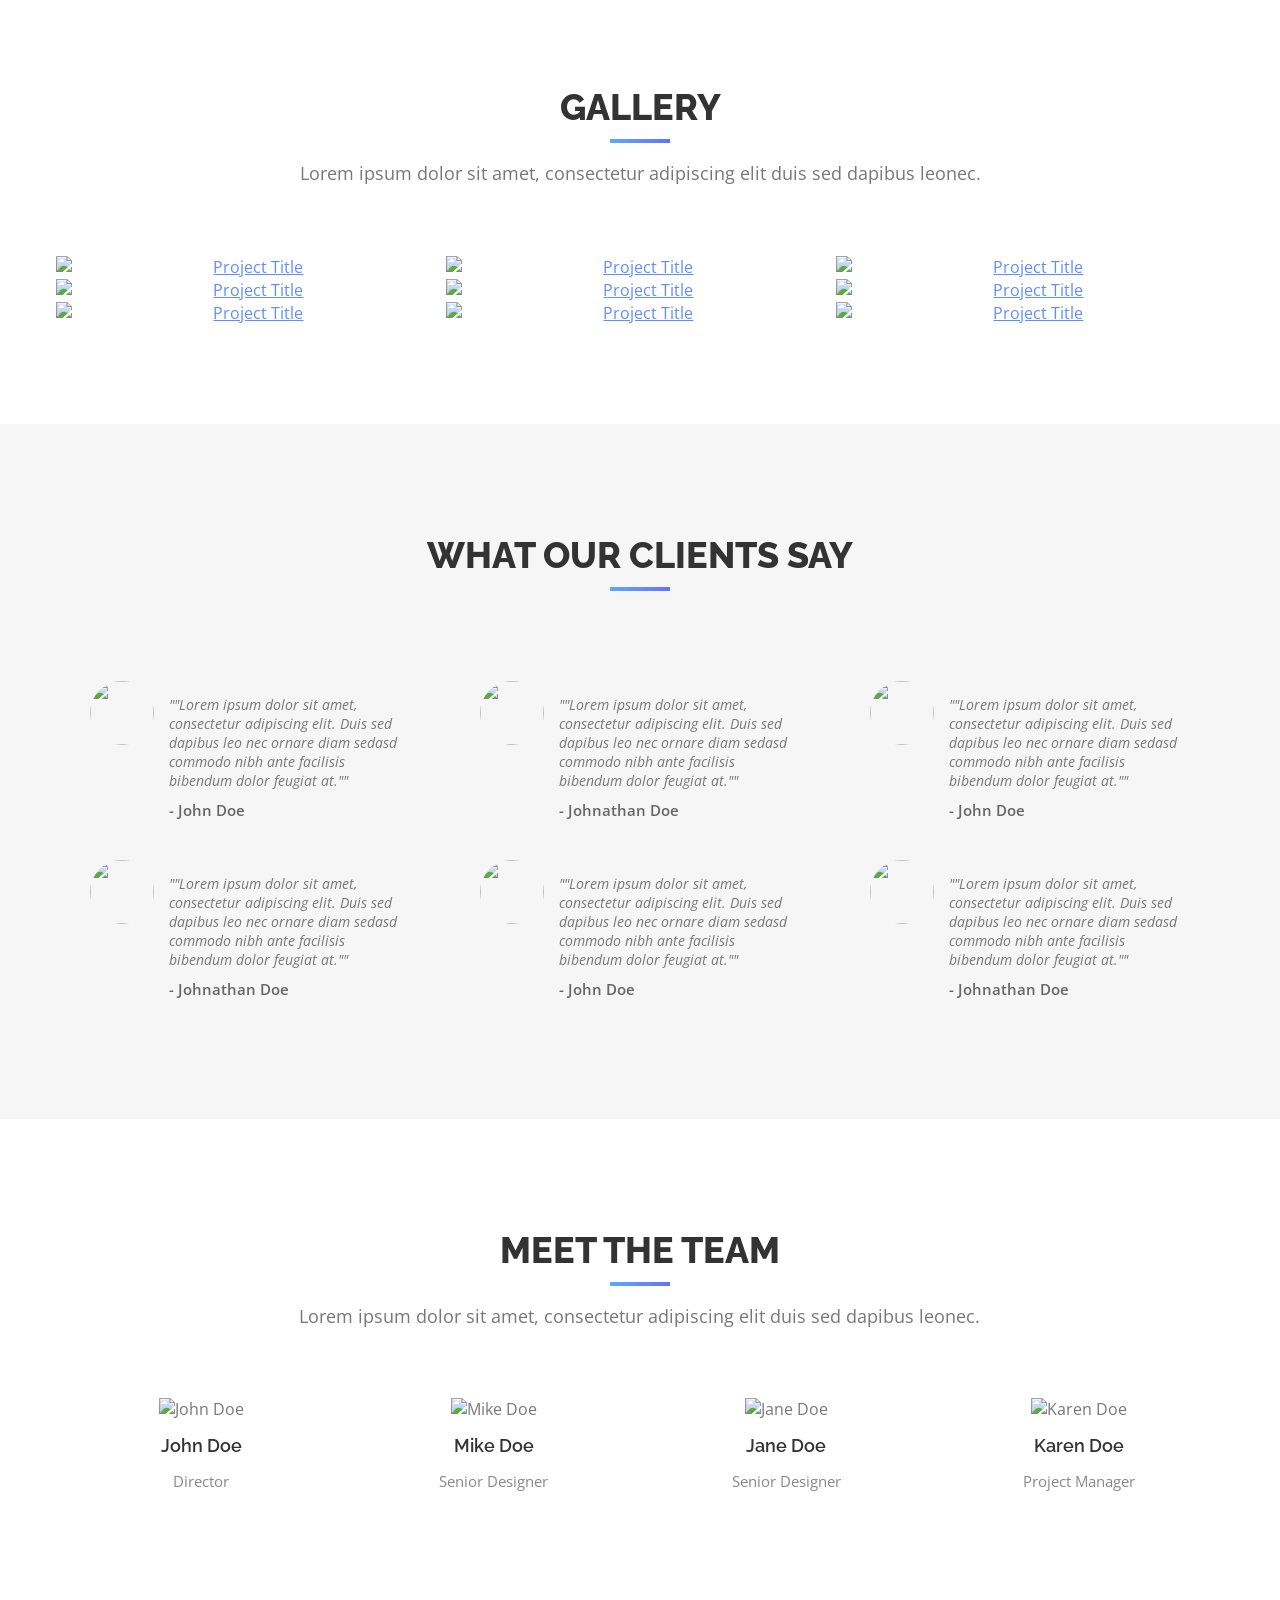
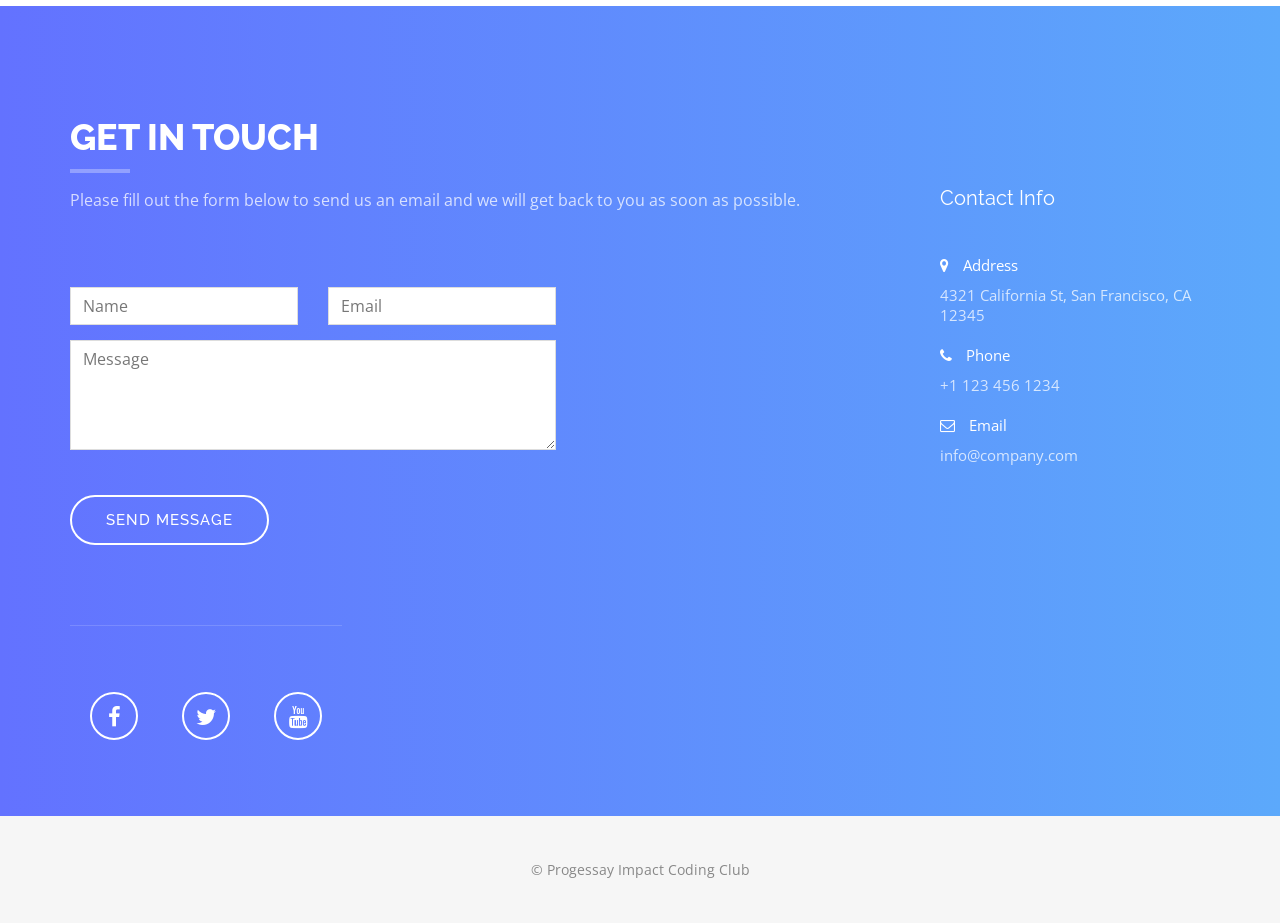
==== commit 0c947be9: "Change Backround Image" ====
--- a/index.html
+++ b/index.html
@@ -3,10 +3,6 @@
   <head>
     <meta charset="utf-8" />
     <meta name="viewport" content="width=device-width, initial-scale=1" />
-    <link
-      rel="stylesheet"
-      href="https://cdn.jsdelivr.net/npm/bootstrap@3.4.1/dist/css/bootstrap.min.css"
-    />
     <link
       rel="stylesheet"
       href="https://cdn.jsdelivr.net/npm/font-awesome@4.7.0/css/font-awesome.min.css"
@@ -16,33 +12,31 @@
       rel="stylesheet"
     />
     <link rel="stylesheet" href="styles.css" />
-    <title>Progessay Impact Coding Club</title>
+    <title>Donald Trump</title>
     <meta
       name="description"
-      content="Website for Progessay Impact Coding Club"
+      content="Website for Donald Trump"
     />
   </head>
-  <body id="page-top" data-spy="scroll" data-target=".navbar-fixed-top">
-<nav id="menu" class="navbar navbar-default navbar-fixed-top">
-      <div class="container">
-        <div class="navbar-header">
-          <button
-            type="button"
-            class="navbar-toggle collapsed"
-            aria-expanded="false"
-          >
-            <span class="sr-only">Toggle navigation</span>
-            <span class="icon-bar"></span>
-            <span class="icon-bar"></span>
-            <span class="icon-bar"></span>
-          </button>
-          <a class="navbar-brand page-scroll" href="#page-top">
-            Progessay Impact Coding Club
-          </a>
-        </div>
-
-        <div class="collapse navbar-collapse" id="bs-example-navbar-collapse-1">
-          <ul class="nav navbar-nav navbar-right">
+  <body id="page-top">
+    <nav id="menu" class="site-nav">
+      <div class="container nav-inner">
+        <a class="nav-brand page-scroll" href="#page-top">
+          Donald Trump
+        </a>
+        <button
+          type="button"
+          class="nav-toggle"
+          aria-expanded="false"
+          aria-controls="nav-links"
+        >
+          <span class="visually-hidden">Toggle navigation</span>
+          <span class="nav-toggle-bar"></span>
+          <span class="nav-toggle-bar"></span>
+          <span class="nav-toggle-bar"></span>
+        </button>
+        <div id="nav-links" class="nav-links">
+          <ul class="nav-list">
             <li><a href="#features" class="page-scroll">Features</a></li>
             <li><a href="#about" class="page-scroll">About</a></li>
             <li><a href="#services" class="page-scroll">Services</a></li>
@@ -60,12 +54,10 @@
         <div class="overlay">
           <div class="container">
             <div class="row">
-              <div class="col-md-8 col-md-offset-2 intro-text">
-                <h1>Progessay Impact Coding Club<span></span></h1>
-                <p>
-                  Lorem ipsum dolor sit amet, consectetur adipiscing elit. Duis
-                  sed dapibus leo nec ornare diam sed commodo nibh ante facilisis
-                  bibendum.
+              <div class="col-8 col-center intro-text">
+                <h1>Trump Museum<span></span></h1>
+                <p>
+                Hello guys, My name is Donald Trump i am a buisness man and the 45th and 47th president of the United States of America.
                 </p>
                 <a href="#features" class="btn btn-custom btn-lg page-scroll">
                   Learn More
@@ -79,40 +71,39 @@
 
     <div id="features" class="text-center">
       <div class="container">
-        <div class="col-md-10 col-md-offset-1 section-title">
-          <h2>Features</h2>
+        <div class="col-10 col-center section-title">
+          <h2>Here are four fun facts about me</h2>
         </div>
         <div class="row">
-          <div class="col-xs-6 col-md-3">
+          <div class="col-3">
             <i class="fa fa-comments-o"></i>
-            <h3>Lorem ipsum</h3>
+            <h3>One</h3>
             <p>
-              Lorem ipsum dolor sit amet placerat facilisis felis mi in tempus
-              eleifend pellentesque natoque etiam.
+              My favorite person in the world is myself, MAYBE my wife Melania as well but she can be quite an annoying person to be around.
+          
             </p>
           </div>
-          <div class="col-xs-6 col-md-3">
+          <div class="col-3">
             <i class="fa fa-bullhorn"></i>
-            <h3>Lorem ipsum</h3>
+            <h3>Two</h3>
             <p>
-              Lorem ipsum dolor sit amet placerat facilisis felis mi in tempus
-              eleifend pellentesque natoque etiam.
+              My least favourite people are, Sleepy Joe Biden, Nancy Pelosi, and Barack Hussien Obama. I have alot to say about the democtrats the only good democtat is a dead democrat!
             </p>
           </div>
-          <div class="col-xs-6 col-md-3">
+          <div class="col-3">
             <i class="fa fa-group"></i>
-            <h3>Lorem ipsum</h3>
+            <h3>Three</h3>
             <p>
-              Lorem ipsum dolor sit amet placerat facilisis felis mi in tempus
-              eleifend pellentesque natoque etiam.
+              My favorite food is the fillet o fish from Mcdonalds i also love the big mac and the quater pounder with cheese i also like to eat kfc with a knife and fork.
+              
             </p>
           </div>
-          <div class="col-xs-6 col-md-3">
+          <div class="col-3">
             <i class="fa fa-magic"></i>
-            <h3>Lorem ipsum</h3>
+            <h3>Four</h3>
             <p>
-              Lorem ipsum dolor sit amet placerat facilisis felis mi in tempus
-              eleifend pellentesque natoque etiam.
+              My favorite colors are red, white, and blue. I also like the color gold because it reminds me of my money and my beutful face, MY FACE IS NOT ORANGE I AM NOT ORANGE I AM BEUTIFUL!
+              
             </p>
           </div>
         </div>
@@ -122,10 +113,10 @@
     <div id="about">
       <div class="container">
         <div class="row">
-          <div class="col-xs-12 col-md-6">
-            <img src="img/about.jpg" class="img-responsive" alt="" />
-          </div>
-          <div class="col-xs-12 col-md-6">
+          <div class="col-6">
+            <img src="img/about.jpg" class="img-fluid" alt="" />
+          </div>
+          <div class="col-6">
             <div class="about-text">
               <h2>About Us</h2>
               <p>
@@ -138,7 +129,7 @@
               </p>
               <h3>Why Choose Us?</h3>
               <div class="list-style">
-                <div class="col-lg-6 col-sm-6 col-xs-12">
+                <div class="col-6">
                   <ul>
                     <li>Lorem ipsum dolor</li>
                     <li>Tempor incididunt</li>
@@ -146,7 +137,7 @@
                     <li>Incididunt ut labore</li>
                   </ul>
                 </div>
-                <div class="col-lg-6 col-sm-6 col-xs-12">
+                <div class="col-6">
                   <ul>
                     <li>Aliquip ex ea commodo</li>
                     <li>Lorem ipsum dolor</li>
@@ -171,7 +162,7 @@
           </p>
         </div>
         <div class="row">
-          <div class="col-md-4">
+          <div class="col-4">
             <i class="fa fa-wordpress"></i>
             <div class="service-desc">
               <h3>Lorem ipsum dolor</h3>
@@ -182,7 +173,7 @@
               </p>
             </div>
           </div>
-          <div class="col-md-4">
+          <div class="col-4">
             <i class="fa fa-cart-arrow-down"></i>
             <div class="service-desc">
               <h3>Consectetur adipiscing</h3>
@@ -193,7 +184,7 @@
               </p>
             </div>
           </div>
-          <div class="col-md-4">
+          <div class="col-4">
             <i class="fa fa-cloud-download"></i>
             <div class="service-desc">
               <h3>Lorem ipsum dolor</h3>
@@ -204,7 +195,7 @@
               </p>
             </div>
           </div>
-          <div class="col-md-4">
+          <div class="col-4">
             <i class="fa fa-language"></i>
             <div class="service-desc">
               <h3>Consectetur adipiscing</h3>
@@ -215,7 +206,7 @@
               </p>
             </div>
           </div>
-          <div class="col-md-4">
+          <div class="col-4">
             <i class="fa fa-plane"></i>
             <div class="service-desc">
               <h3>Lorem ipsum dolor</h3>
@@ -226,7 +217,7 @@
               </p>
             </div>
           </div>
-          <div class="col-md-4">
+          <div class="col-4">
             <i class="fa fa-pie-chart"></i>
             <div class="service-desc">
               <h3>Consectetur adipiscing</h3>
@@ -252,7 +243,7 @@
         </div>
         <div class="row">
           <div class="portfolio-items">
-            <div class="col-sm-6 col-md-4 col-lg-4">
+            <div class="col-4">
               <div class="portfolio-item">
                 <div class="hover-bg">
                   <a
@@ -265,14 +256,14 @@
                     </div>
                     <img
                       src="img/portfolio/01-small.jpg"
-                      class="img-responsive"
-                      alt="Project Title"
-                    />
-                  </a>
-                </div>
-              </div>
-            </div>
-            <div class="col-sm-6 col-md-4 col-lg-4">
+                      class="img-fluid"
+                      alt="Project Title"
+                    />
+                  </a>
+                </div>
+              </div>
+            </div>
+            <div class="col-4">
               <div class="portfolio-item">
                 <div class="hover-bg">
                   <a
@@ -285,14 +276,14 @@
                     </div>
                     <img
                       src="img/portfolio/02-small.jpg"
-                      class="img-responsive"
-                      alt="Project Title"
-                    />
-                  </a>
-                </div>
-              </div>
-            </div>
-            <div class="col-sm-6 col-md-4 col-lg-4">
+                      class="img-fluid"
+                      alt="Project Title"
+                    />
+                  </a>
+                </div>
+              </div>
+            </div>
+            <div class="col-4">
               <div class="portfolio-item">
                 <div class="hover-bg">
                   <a
@@ -305,14 +296,14 @@
                     </div>
                     <img
                       src="img/portfolio/03-small.jpg"
-                      class="img-responsive"
-                      alt="Project Title"
-                    />
-                  </a>
-                </div>
-              </div>
-            </div>
-            <div class="col-sm-6 col-md-4 col-lg-4">
+                      class="img-fluid"
+                      alt="Project Title"
+                    />
+                  </a>
+                </div>
+              </div>
+            </div>
+            <div class="col-4">
               <div class="portfolio-item">
                 <div class="hover-bg">
                   <a
@@ -325,14 +316,14 @@
                     </div>
                     <img
                       src="img/portfolio/04-small.jpg"
-                      class="img-responsive"
-                      alt="Project Title"
-                    />
-                  </a>
-                </div>
-              </div>
-            </div>
-            <div class="col-sm-6 col-md-4 col-lg-4">
+                      class="img-fluid"
+                      alt="Project Title"
+                    />
+                  </a>
+                </div>
+              </div>
+            </div>
+            <div class="col-4">
               <div class="portfolio-item">
                 <div class="hover-bg">
                   <a
@@ -345,14 +336,14 @@
                     </div>
                     <img
                       src="img/portfolio/05-small.jpg"
-                      class="img-responsive"
-                      alt="Project Title"
-                    />
-                  </a>
-                </div>
-              </div>
-            </div>
-            <div class="col-sm-6 col-md-4 col-lg-4">
+                      class="img-fluid"
+                      alt="Project Title"
+                    />
+                  </a>
+                </div>
+              </div>
+            </div>
+            <div class="col-4">
               <div class="portfolio-item">
                 <div class="hover-bg">
                   <a
@@ -365,14 +356,14 @@
                     </div>
                     <img
                       src="img/portfolio/06-small.jpg"
-                      class="img-responsive"
-                      alt="Project Title"
-                    />
-                  </a>
-                </div>
-              </div>
-            </div>
-            <div class="col-sm-6 col-md-4 col-lg-4">
+                      class="img-fluid"
+                      alt="Project Title"
+                    />
+                  </a>
+                </div>
+              </div>
+            </div>
+            <div class="col-4">
               <div class="portfolio-item">
                 <div class="hover-bg">
                   <a
@@ -385,14 +376,14 @@
                     </div>
                     <img
                       src="img/portfolio/07-small.jpg"
-                      class="img-responsive"
-                      alt="Project Title"
-                    />
-                  </a>
-                </div>
-              </div>
-            </div>
-            <div class="col-sm-6 col-md-4 col-lg-4">
+                      class="img-fluid"
+                      alt="Project Title"
+                    />
+                  </a>
+                </div>
+              </div>
+            </div>
+            <div class="col-4">
               <div class="portfolio-item">
                 <div class="hover-bg">
                   <a
@@ -405,14 +396,14 @@
                     </div>
                     <img
                       src="img/portfolio/08-small.jpg"
-                      class="img-responsive"
-                      alt="Project Title"
-                    />
-                  </a>
-                </div>
-              </div>
-            </div>
-            <div class="col-sm-6 col-md-4 col-lg-4">
+                      class="img-fluid"
+                      alt="Project Title"
+                    />
+                  </a>
+                </div>
+              </div>
+            </div>
+            <div class="col-4">
               <div class="portfolio-item">
                 <div class="hover-bg">
                   <a
@@ -425,7 +416,7 @@
                     </div>
                     <img
                       src="img/portfolio/09-small.jpg"
-                      class="img-responsive"
+                      class="img-fluid"
                       alt="Project Title"
                     />
                   </a>
@@ -443,7 +434,7 @@
           <h2>What our clients say</h2>
         </div>
         <div class="row">
-          <div class="col-md-4">
+          <div class="col-4">
             <div class="testimonial">
               <div class="testimonial-image">
                 <img src="img/testimonials/01.jpg" alt="" />
@@ -458,7 +449,7 @@
               </div>
             </div>
           </div>
-          <div class="col-md-4">
+          <div class="col-4">
             <div class="testimonial">
               <div class="testimonial-image">
                 <img src="img/testimonials/02.jpg" alt="" />
@@ -473,7 +464,7 @@
               </div>
             </div>
           </div>
-          <div class="col-md-4">
+          <div class="col-4">
             <div class="testimonial">
               <div class="testimonial-image">
                 <img src="img/testimonials/03.jpg" alt="" />
@@ -488,7 +479,7 @@
               </div>
             </div>
           </div>
-          <div class="col-md-4">
+          <div class="col-4">
             <div class="testimonial">
               <div class="testimonial-image">
                 <img src="img/testimonials/04.jpg" alt="" />
@@ -503,7 +494,7 @@
               </div>
             </div>
           </div>
-          <div class="col-md-4">
+          <div class="col-4">
             <div class="testimonial">
               <div class="testimonial-image">
                 <img src="img/testimonials/05.jpg" alt="" />
@@ -518,7 +509,7 @@
               </div>
             </div>
           </div>
-          <div class="col-md-4">
+          <div class="col-4">
             <div class="testimonial">
               <div class="testimonial-image">
                 <img src="img/testimonials/06.jpg" alt="" />
@@ -539,45 +530,45 @@
 
     <div id="team" class="text-center">
       <div class="container">
-        <div class="col-md-8 col-md-offset-2 section-title">
+        <div class="col-8 col-center section-title">
           <h2>Meet the Team</h2>
           <p>
             Lorem ipsum dolor sit amet, consectetur adipiscing elit duis sed
             dapibus leonec.
           </p>
         </div>
-        <div id="row">
-          <div class="col-md-3 col-sm-6 team">
-            <div class="thumbnail">
+        <div class="row">
+          <div class="col-3 team">
+            <div class="team-card">
               <img src="img/team/01.jpg" alt="John Doe" class="team-img" />
-              <div class="caption">
+              <div class="team-caption">
                 <h4>John Doe</h4>
                 <p>Director</p>
               </div>
             </div>
           </div>
-          <div class="col-md-3 col-sm-6 team">
-            <div class="thumbnail">
+          <div class="col-3 team">
+            <div class="team-card">
               <img src="img/team/02.jpg" alt="Mike Doe" class="team-img" />
-              <div class="caption">
+              <div class="team-caption">
                 <h4>Mike Doe</h4>
                 <p>Senior Designer</p>
               </div>
             </div>
           </div>
-          <div class="col-md-3 col-sm-6 team">
-            <div class="thumbnail">
+          <div class="col-3 team">
+            <div class="team-card">
               <img src="img/team/03.jpg" alt="Jane Doe" class="team-img" />
-              <div class="caption">
+              <div class="team-caption">
                 <h4>Jane Doe</h4>
                 <p>Senior Designer</p>
               </div>
             </div>
           </div>
-          <div class="col-md-3 col-sm-6 team">
-            <div class="thumbnail">
+          <div class="col-3 team">
+            <div class="team-card">
               <img src="img/team/04.jpg" alt="Karen Doe" class="team-img" />
-              <div class="caption">
+              <div class="team-caption">
                 <h4>Karen Doe</h4>
                 <p>Project Manager</p>
               </div>
@@ -590,7 +581,7 @@
     <div>
       <div id="contact">
         <div class="container">
-          <div class="col-md-8">
+          <div class="col-8">
             <div class="row">
               <div class="section-title">
                 <h2>Get In Touch</h2>
@@ -601,30 +592,30 @@
               </div>
               <form name="sentMessage" novalidate>
                 <div class="row">
-                  <div class="col-md-6">
+                  <div class="col-6">
                     <div class="form-group">
                       <input
                         type="text"
                         id="name"
                         name="name"
-                        class="form-control"
+                        class="field"
                         placeholder="Name"
                         required
                       />
-                      <p class="help-block text-danger"></p>
+                      <p class="field-error"></p>
                     </div>
                   </div>
-                  <div class="col-md-6">
+                  <div class="col-6">
                     <div class="form-group">
                       <input
                         type="email"
                         id="email"
                         name="email"
-                        class="form-control"
+                        class="field"
                         placeholder="Email"
                         required
                       />
-                      <p class="help-block text-danger"></p>
+                      <p class="field-error"></p>
                     </div>
                   </div>
                 </div>
@@ -632,12 +623,12 @@
                   <textarea
                     name="message"
                     id="message"
-                    class="form-control"
+                    class="field"
                     rows="4"
                     placeholder="Message"
                     required
                   ></textarea>
-                  <p class="help-block text-danger"></p>
+                  <p class="field-error"></p>
                 </div>
                 <div id="success"></div>
                 <button type="submit" class="btn btn-custom btn-lg">
@@ -646,7 +637,7 @@
               </form>
             </div>
           </div>
-          <div class="col-md-3 col-md-offset-1 contact-info">
+          <div class="col-3 col-offset-1 contact-info">
             <div class="contact-item">
               <h3>Contact Info</h3>
               <p>
@@ -667,7 +658,7 @@
               </p>
             </div>
           </div>
-          <div class="col-md-12">
+          <div class="col-12">
             <div class="row">
               <div class="social">
                 <ul>
--- a/styles.css
+++ b/styles.css
@@ -1,3 +1,9 @@
+*,
+*::before,
+*::after {
+  box-sizing: border-box;
+}
+
 body,
 html {
   font-family: "Open Sans", sans-serif;
@@ -7,6 +13,130 @@
   font-weight: 400;
   width: 100% !important;
   height: 100% !important;
+  margin: 0;
+}
+
+body {
+  padding-top: 70px;
+}
+
+img {
+  max-width: 100%;
+  height: auto;
+}
+
+/* Layout */
+.container {
+  max-width: 1170px;
+  margin: 0 auto;
+  padding: 0 15px;
+}
+
+.row {
+  display: flex;
+  flex-wrap: wrap;
+  margin: 0 -15px;
+}
+
+[class*="col-"] {
+  padding: 0 15px;
+  width: 100%;
+}
+
+.col-12 {
+  width: 100%;
+}
+
+.col-10 {
+  width: 83.333%;
+}
+
+.col-8 {
+  width: 66.666%;
+}
+
+.col-6 {
+  width: 50%;
+}
+
+.col-4 {
+  width: 33.333%;
+}
+
+.col-3 {
+  width: 25%;
+}
+
+.col-center {
+  margin-left: auto;
+  margin-right: auto;
+}
+
+.col-offset-1 {
+  margin-left: 8.333%;
+}
+
+.text-center {
+  text-align: center;
+}
+
+.visually-hidden {
+  position: absolute;
+  width: 1px;
+  height: 1px;
+  padding: 0;
+  margin: -1px;
+  overflow: hidden;
+  clip: rect(0, 0, 0, 0);
+  border: 0;
+}
+
+.img-fluid {
+  display: block;
+  max-width: 100%;
+  height: auto;
+}
+
+.btn {
+  display: inline-block;
+  text-decoration: none;
+  cursor: pointer;
+}
+
+.btn-lg {
+  font-size: 18px;
+}
+
+@media (max-width: 991px) {
+  .col-4,
+  .col-3 {
+    width: 50%;
+  }
+
+  .col-offset-1 {
+    margin-left: 0;
+  }
+}
+
+@media (max-width: 767px) {
+  body {
+    padding-top: 60px;
+  }
+
+  .col-8,
+  .col-6,
+  .col-4,
+  .col-10 {
+    width: 100%;
+  }
+
+  #features .col-3 {
+    width: 50%;
+  }
+
+  #about .list-style .col-6 {
+    width: 100%;
+  }
 }
 h2,
 h3,
@@ -71,33 +201,58 @@
   border: 0;
 }
 /* Navigation */
-#menu {
-  padding: 15px;
+#menu.site-nav {
+  position: fixed;
+  top: 0;
+  left: 0;
+  right: 0;
+  z-index: 1000;
+  padding: 15px 0;
   transition: all 0.8s;
-}
-#menu.navbar-default {
   background-color: #fff;
-  border-color: rgba(231, 231, 231, 0);
   box-shadow: 0 0 10px rgba(0, 0, 0, 0.15);
 }
-#menu a.navbar-brand {
+
+#menu .nav-inner {
+  display: flex;
+  align-items: center;
+  justify-content: space-between;
+  flex-wrap: wrap;
+}
+
+#menu a.nav-brand {
   font-family: "Raleway", sans-serif;
   font-size: 24px;
   font-weight: 700;
   color: #333;
   text-transform: uppercase;
-}
-#menu.navbar-default .navbar-nav > li > a {
+  text-decoration: none;
+}
+
+#menu .nav-list {
+  display: flex;
+  flex-wrap: wrap;
+  align-items: center;
+  justify-content: flex-end;
+  margin: 0;
+  padding: 0;
+  list-style: none;
+}
+
+#menu .nav-list > li > a {
+  position: relative;
+  display: block;
   font-family: "Lato", sans-serif;
   text-transform: uppercase;
   color: #555;
   font-size: 15px;
   font-weight: 400;
   padding: 8px 2px;
-  border-radius: 0;
   margin: 9px 20px 0;
-}
-#menu.navbar-default .navbar-nav > li > a:after {
+  text-decoration: none;
+}
+
+#menu .nav-list > li > a::after {
   display: block;
   position: absolute;
   left: 0;
@@ -108,37 +263,69 @@
   content: "";
   transition: width 0.2s;
 }
-#menu.navbar-default .navbar-nav > li > a:hover:after {
+
+#menu .nav-list > li > a:hover::after,
+#menu .nav-list > li > a:focus::after {
   width: 100%;
 }
-.navbar-default .navbar-nav > .active > a,
-.navbar-default .navbar-nav > .active > a:hover,
-.navbar-default .navbar-nav > .active > a:focus {
-  background-color: transparent;
-}
-.navbar-default .navbar-nav > .active > a:after,
-.navbar-default .navbar-nav > .active > a:hover:after,
-.navbar-default .navbar-nav > .active > a:focus:after {
-  display: block !important;
-  position: absolute !important;
-  left: 0 !important;
-  bottom: -1px !important;
-  width: 100% !important;
-  height: 2px !important;
-  background: linear-gradient(to right, #6372ff 0%, #5ca9fb 100%) !important;
-  content: "" !important;
-  transition: width 0.2s !important;
-}
-.navbar-toggle {
+
+.nav-toggle {
+  display: none;
+  flex-direction: column;
+  justify-content: center;
+  gap: 5px;
+  width: 44px;
+  height: 44px;
+  padding: 0;
+  border: 1px solid #ddd;
   border-radius: 0;
-}
-.navbar-default .navbar-toggle:hover,
-.navbar-default .navbar-toggle:focus {
-  background-color: #fff;
+  background: #fff;
+  cursor: pointer;
+}
+
+.nav-toggle-bar {
+  display: block;
+  width: 22px;
+  height: 2px;
+  margin: 0 auto;
+  background-color: #555;
+  transition: background-color 0.2s;
+}
+
+.nav-toggle:hover,
+.nav-toggle:focus {
   border-color: #608dfd;
 }
-.navbar-default .navbar-toggle:hover > .icon-bar {
+
+.nav-toggle:hover .nav-toggle-bar,
+.nav-toggle:focus .nav-toggle-bar {
   background-color: #608dfd;
+}
+
+@media (max-width: 767px) {
+  .nav-toggle {
+    display: flex;
+  }
+
+  #menu .nav-links {
+    display: none;
+    width: 100%;
+    order: 3;
+  }
+
+  #menu .nav-links.is-open {
+    display: block;
+  }
+
+  #menu .nav-list {
+    flex-direction: column;
+    align-items: flex-start;
+    padding: 10px 0 5px;
+  }
+
+  #menu .nav-list > li > a {
+    margin: 6px 0;
+  }
 }
 .section-title {
   margin-bottom: 70px;
@@ -208,7 +395,7 @@
   display: table;
   width: 100%;
   padding: 0;
-  background: url(img/intro-bg.jpg) center center no-repeat;
+  background: url(img/DonaldTrump.webp) center center no-repeat;
   background-color: #e5e5e5;
   -webkit-background-size: cover;
   -moz-background-size: cover;
@@ -246,6 +433,7 @@
 }
 /* Features Section */
 #features {
+  padding: 100px 0;
   background: #f6f6f6;
 }
 #features i.fa {
@@ -282,6 +470,16 @@
   bottom: 0;
   left: 0;
 }
+#about .list-style {
+  display: flex;
+  flex-wrap: wrap;
+  margin: 0 -15px;
+}
+
+#about .list-style .col-6 {
+  width: 50%;
+}
+
 #about .about-text li {
   margin-bottom: 6px;
   margin-left: 6px;
@@ -354,9 +552,19 @@
 #portfolio {
   padding: 100px 0;
 }
+.portfolio-items {
+  display: flex;
+  flex-wrap: wrap;
+  width: 100%;
+}
+
 .portfolio-item {
   margin: 1px -15px 0 -14px;
   padding: 0;
+}
+
+.portfolio-item .img-fluid {
+  width: 100%;
 }
 .portfolio-item .hover-bg {
   overflow: hidden;
@@ -449,15 +657,20 @@
 #team .team-img {
   width: 240px;
 }
-#team .thumbnail {
+#team .team-card {
   background: transparent;
   border: 0;
 }
-#team .thumbnail .caption {
+#team .team-card .team-caption {
   padding: 10px 0 0;
   color: #888;
 }
 /* Contact Section */
+#contact > .container {
+  display: flex;
+  flex-wrap: wrap;
+}
+
 #contact {
   padding: 100px 0 60px;
   background: linear-gradient(to right, #6372ff 0%, #5ca9fb 100%);
@@ -494,10 +707,6 @@
 #contact form {
   padding-top: 20px;
 }
-#contact .text-danger {
-  color: #cc0033;
-  text-align: left;
-}
 #contact .btn-custom {
   margin: 30px 0;
   background: transparent;
@@ -513,40 +722,36 @@
   font-family: "Open Sans", sans-serif;
   float: left;
 }
-#contact .form-control {
+#contact .field {
   display: block;
   width: 100%;
   padding: 6px 12px;
   font-size: 16px;
-  line-height: 1.42857143;
+  line-height: 1.5;
   color: #444;
   background-color: #fff;
-  background-image: none;
   border: 1px solid #ddd;
   border-radius: 0;
-  -webkit-box-shadow: none;
-  box-shadow: none;
-  -webkit-transition: none;
-  -o-transition: none;
-  transition: none;
-}
-#contact .form-control:focus {
+  font-family: inherit;
+}
+
+#contact .field:focus {
   border-color: #999;
   outline: 0;
-  -webkit-box-shadow: transparent;
-  box-shadow: transparent;
-}
-.form-control::-webkit-input-placeholder {
+}
+
+#contact .field::placeholder {
   color: #777;
 }
-.form-control:-moz-placeholder {
-  color: #777;
-}
-.form-control::-moz-placeholder {
-  color: #777;
-}
-.form-control:-ms-input-placeholder {
-  color: #777;
+
+#contact .field-error {
+  margin: 6px 0 0;
+  color: #cc0033;
+  font-size: 14px;
+}
+
+#contact .form-group {
+  margin-bottom: 15px;
 }
 #contact .contact-item {
   margin: 20px 0;
@@ -606,20 +811,11 @@
 }
 @media screen and (max-width: 400px) {
   #features {
-    padding: 20px;
-    width: 111%;
-  }
-  #about,
-  #services,
-  #testimonials,
-  #team,
-  #contact,
-  #footer {
-    width: 111%;
-  }
-
-  #portfolio {
-    width: 110%;
+    padding: 60px 0;
+  }
+
+  #features .col-3 {
+    width: 100%;
   }
 }
 
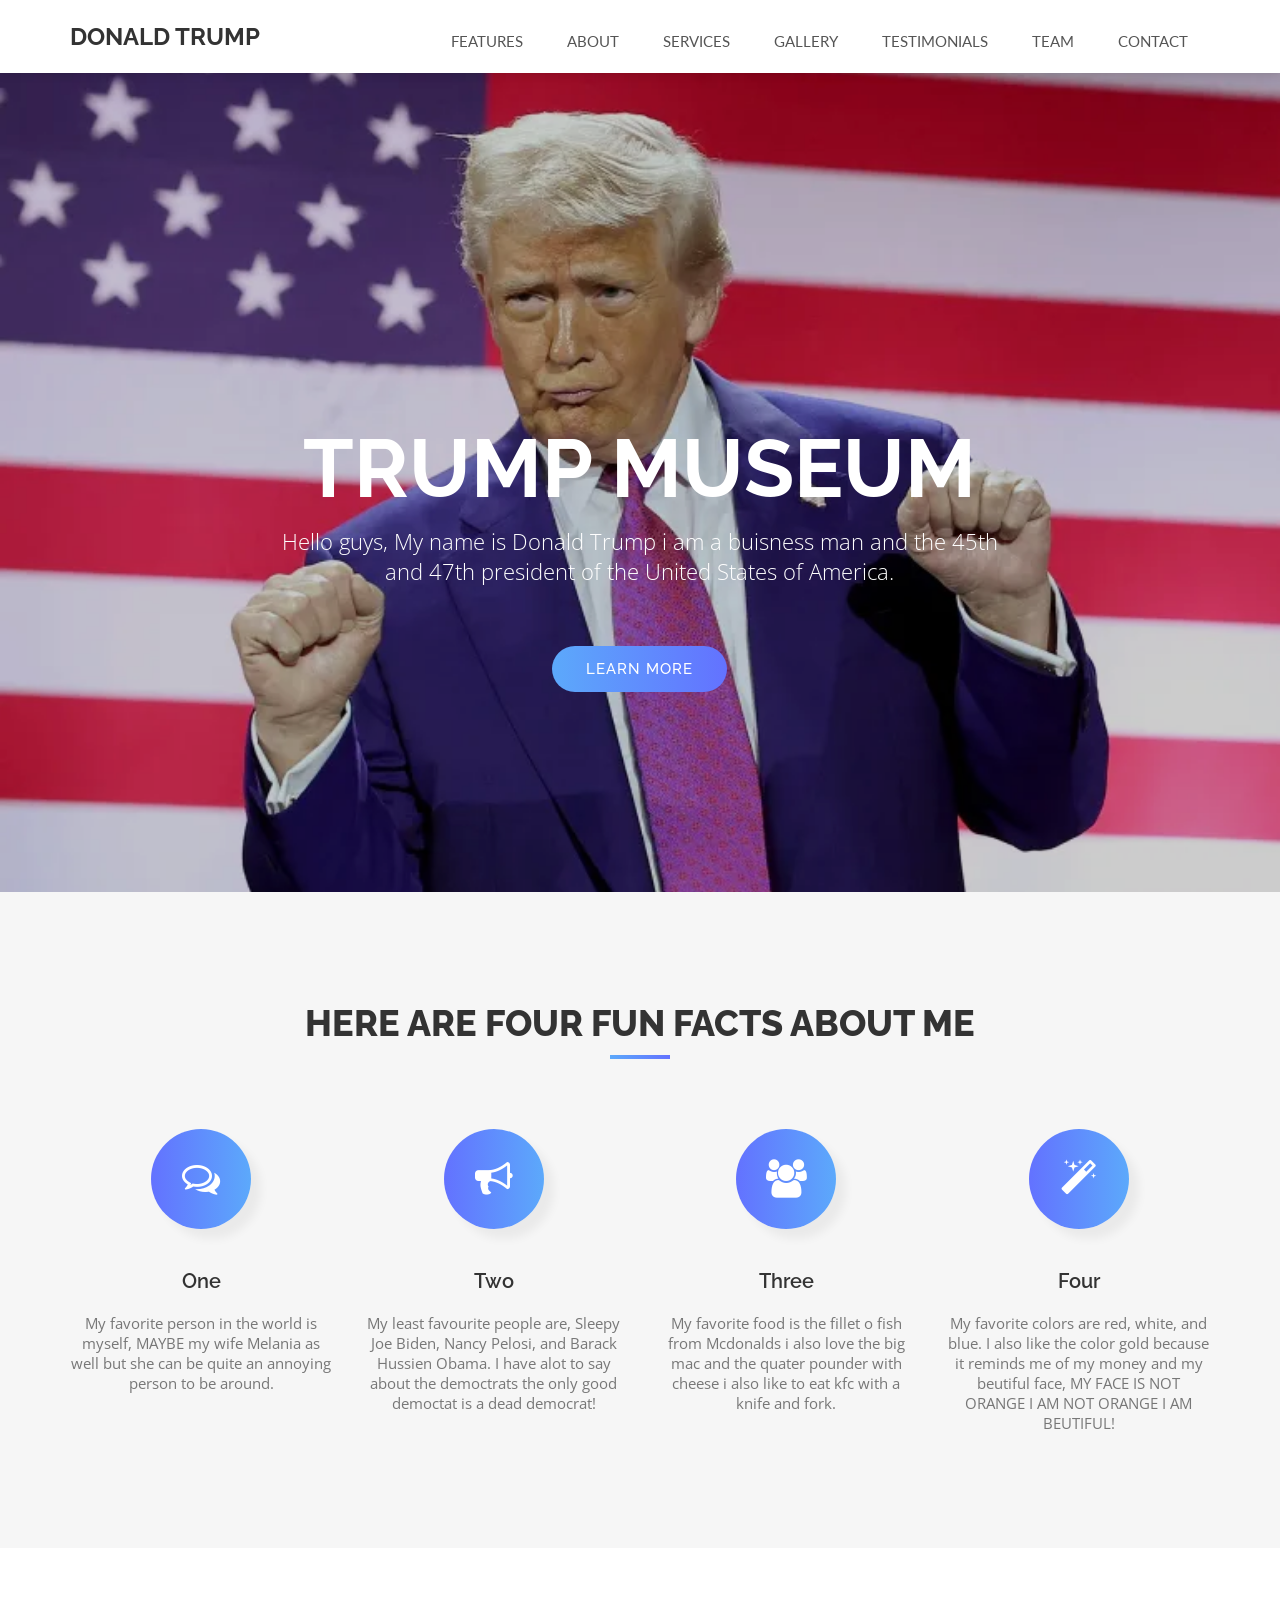
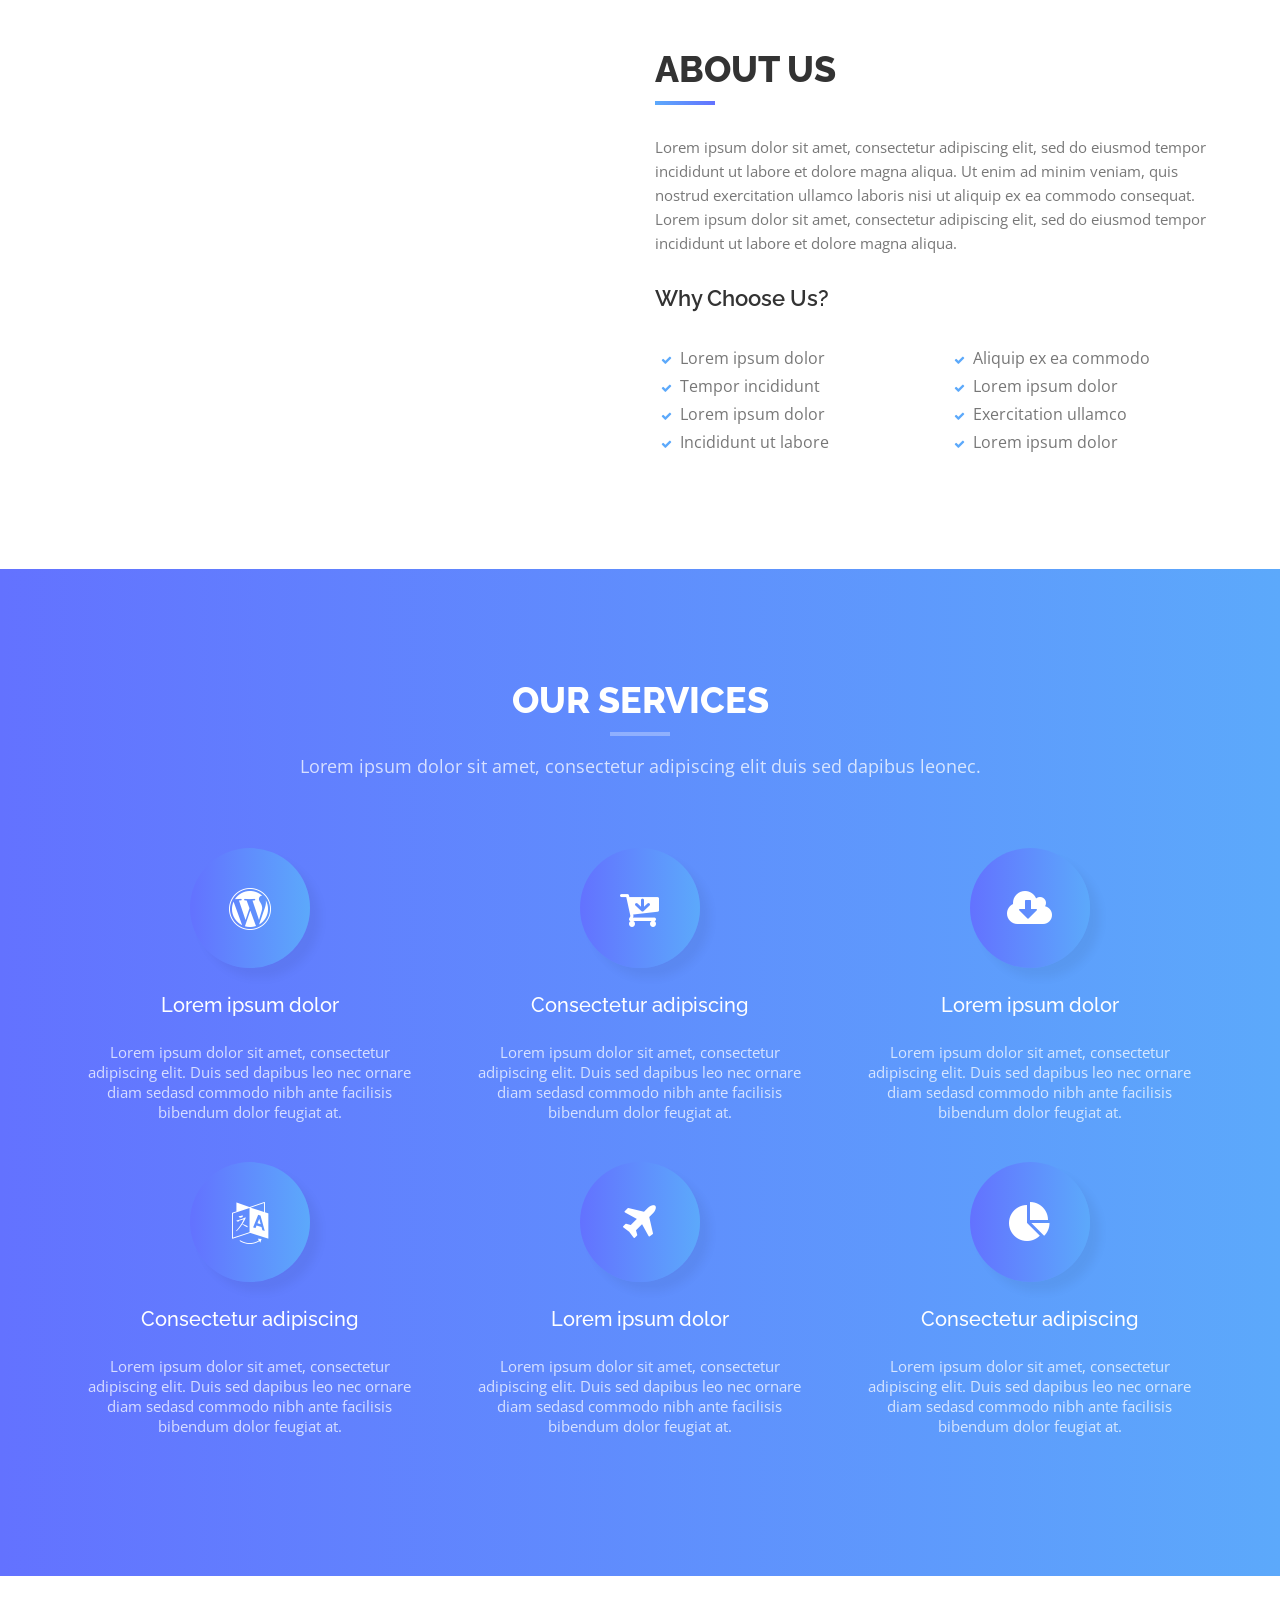
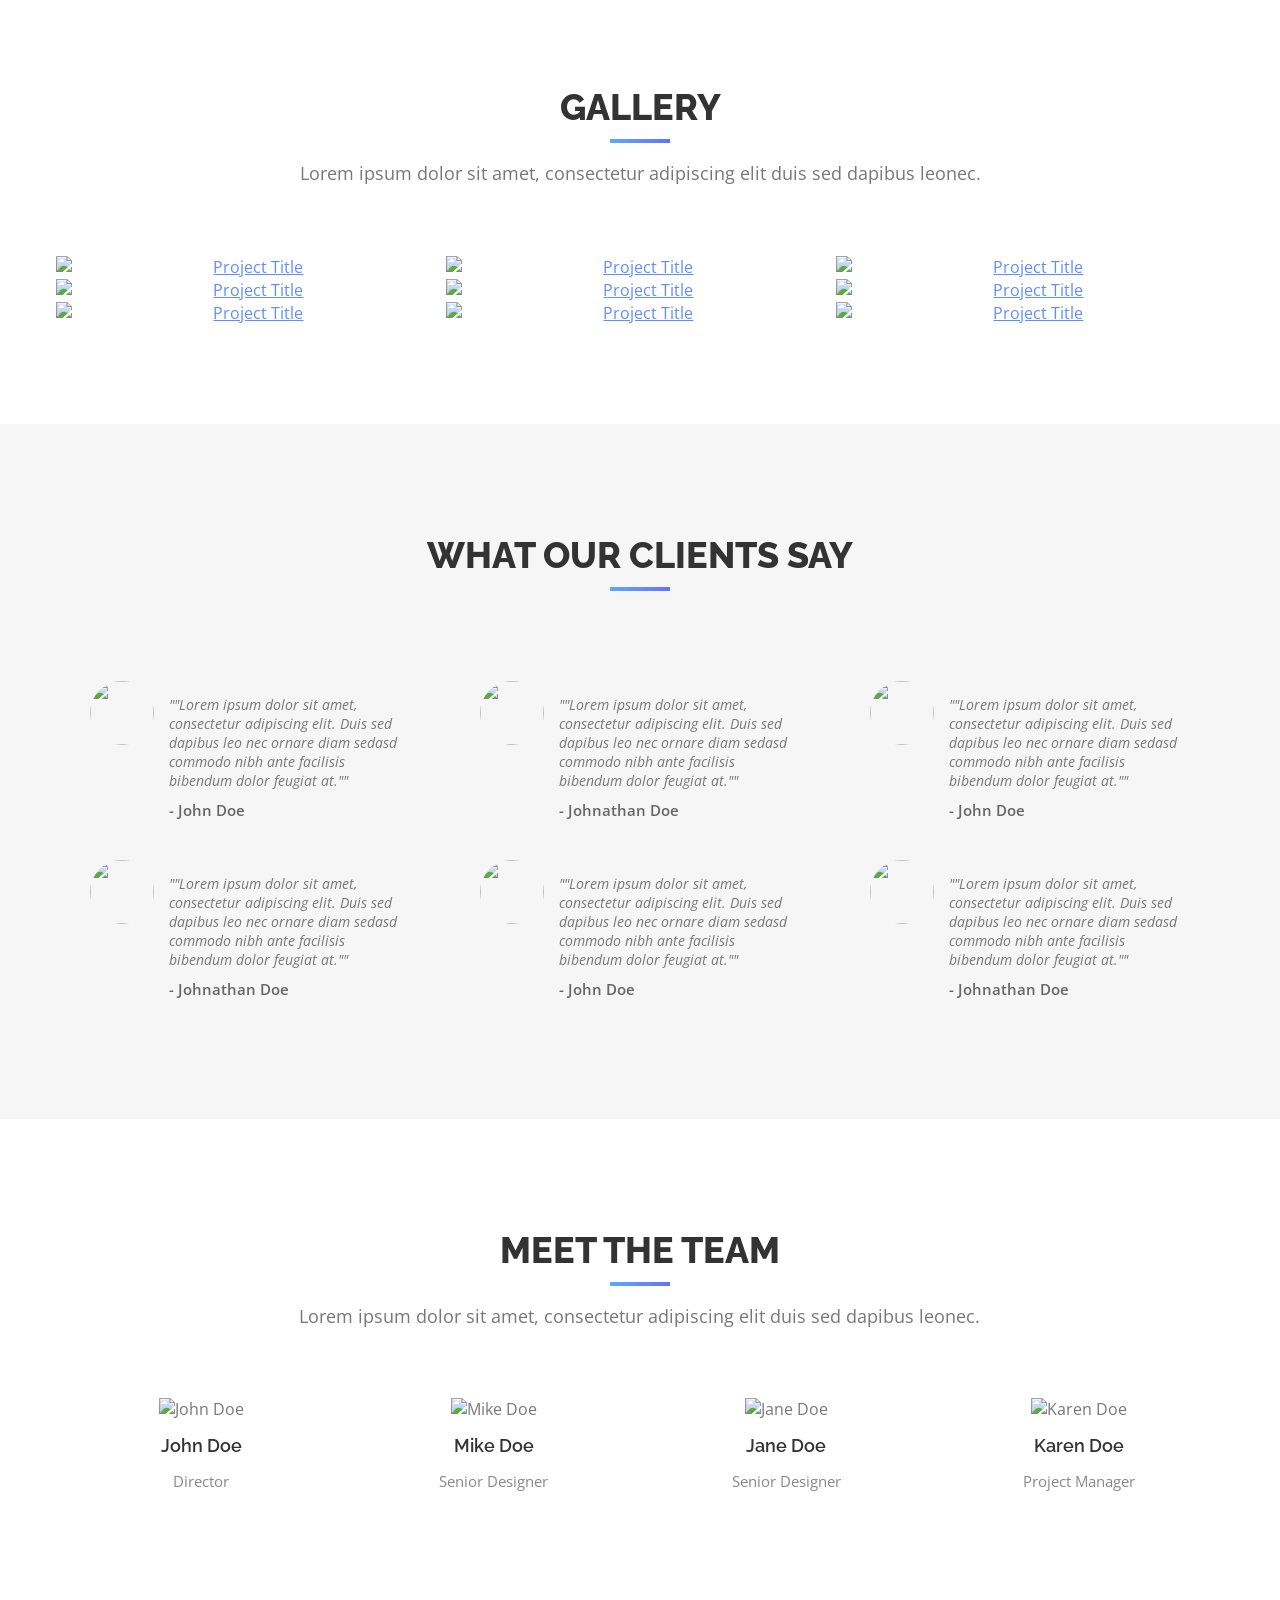
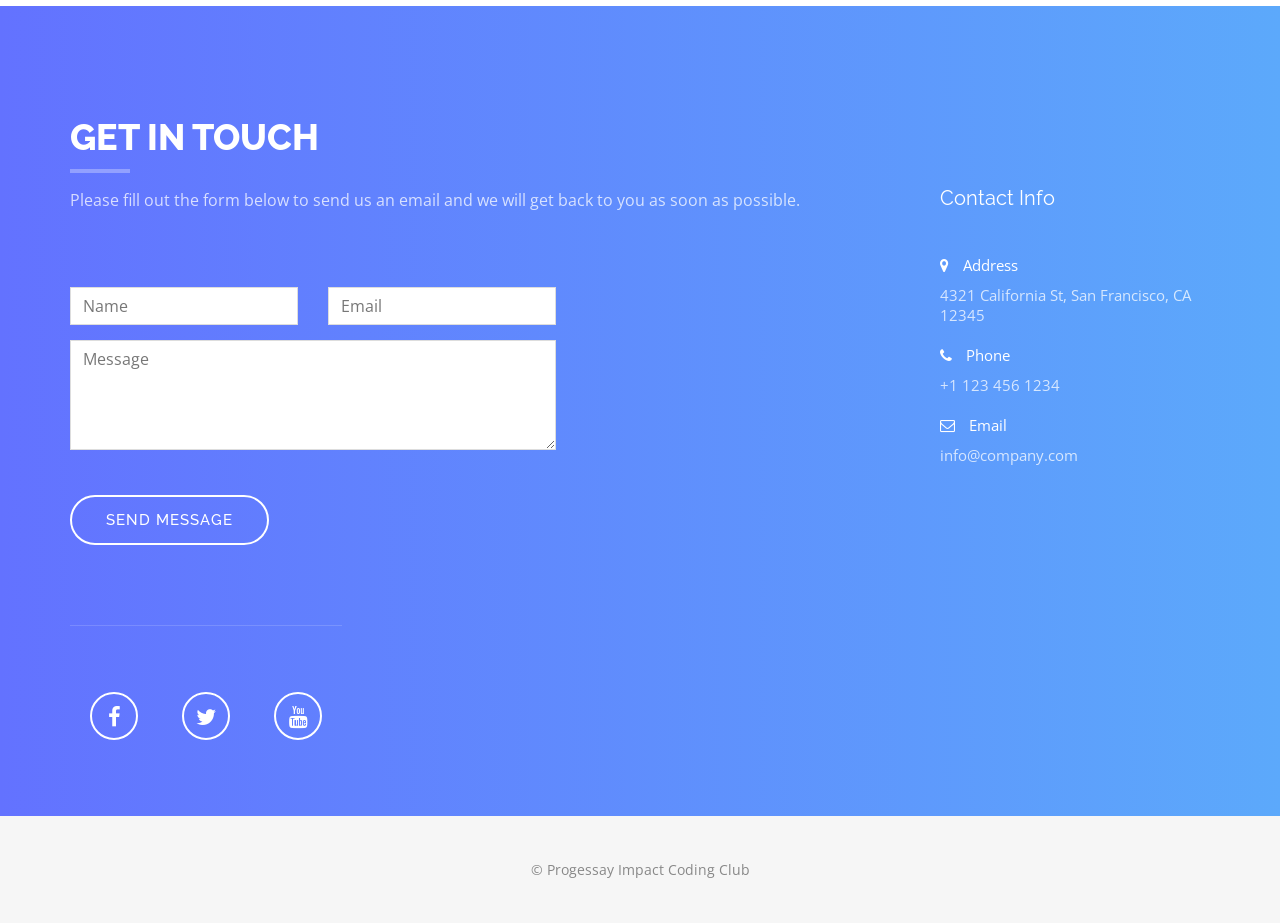
==== commit 5c2eae0a: "Edit Spelling Error" ====
--- a/index.html
+++ b/index.html
@@ -102,7 +102,7 @@
             <i class="fa fa-magic"></i>
             <h3>Four</h3>
             <p>
-              My favorite colors are red, white, and blue. I also like the color gold because it reminds me of my money and my beutful face, MY FACE IS NOT ORANGE I AM NOT ORANGE I AM BEUTIFUL!
+              My favorite colors are red, white, and blue. I also like the color gold because it reminds me of my money and my beutiful face, MY FACE IS NOT ORANGE I AM NOT ORANGE I AM BEUTIFUL!
               
             </p>
           </div>
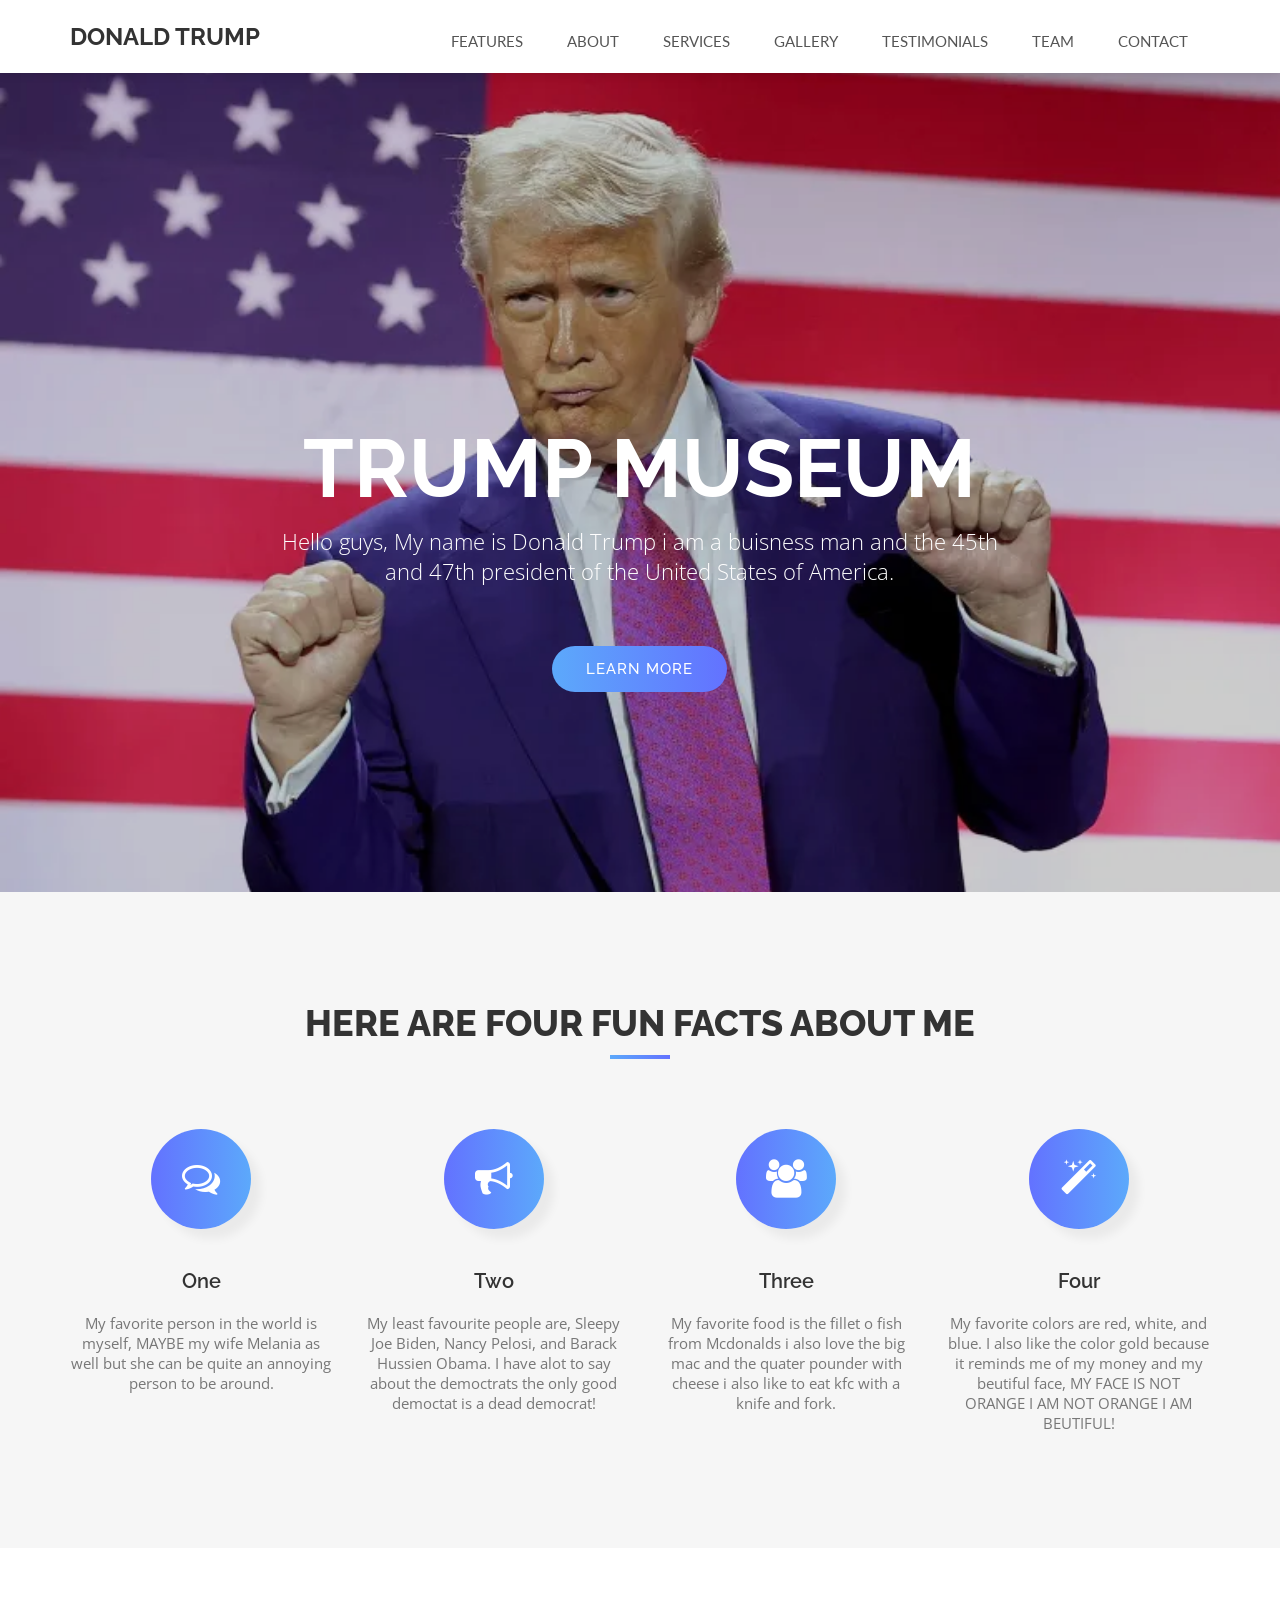
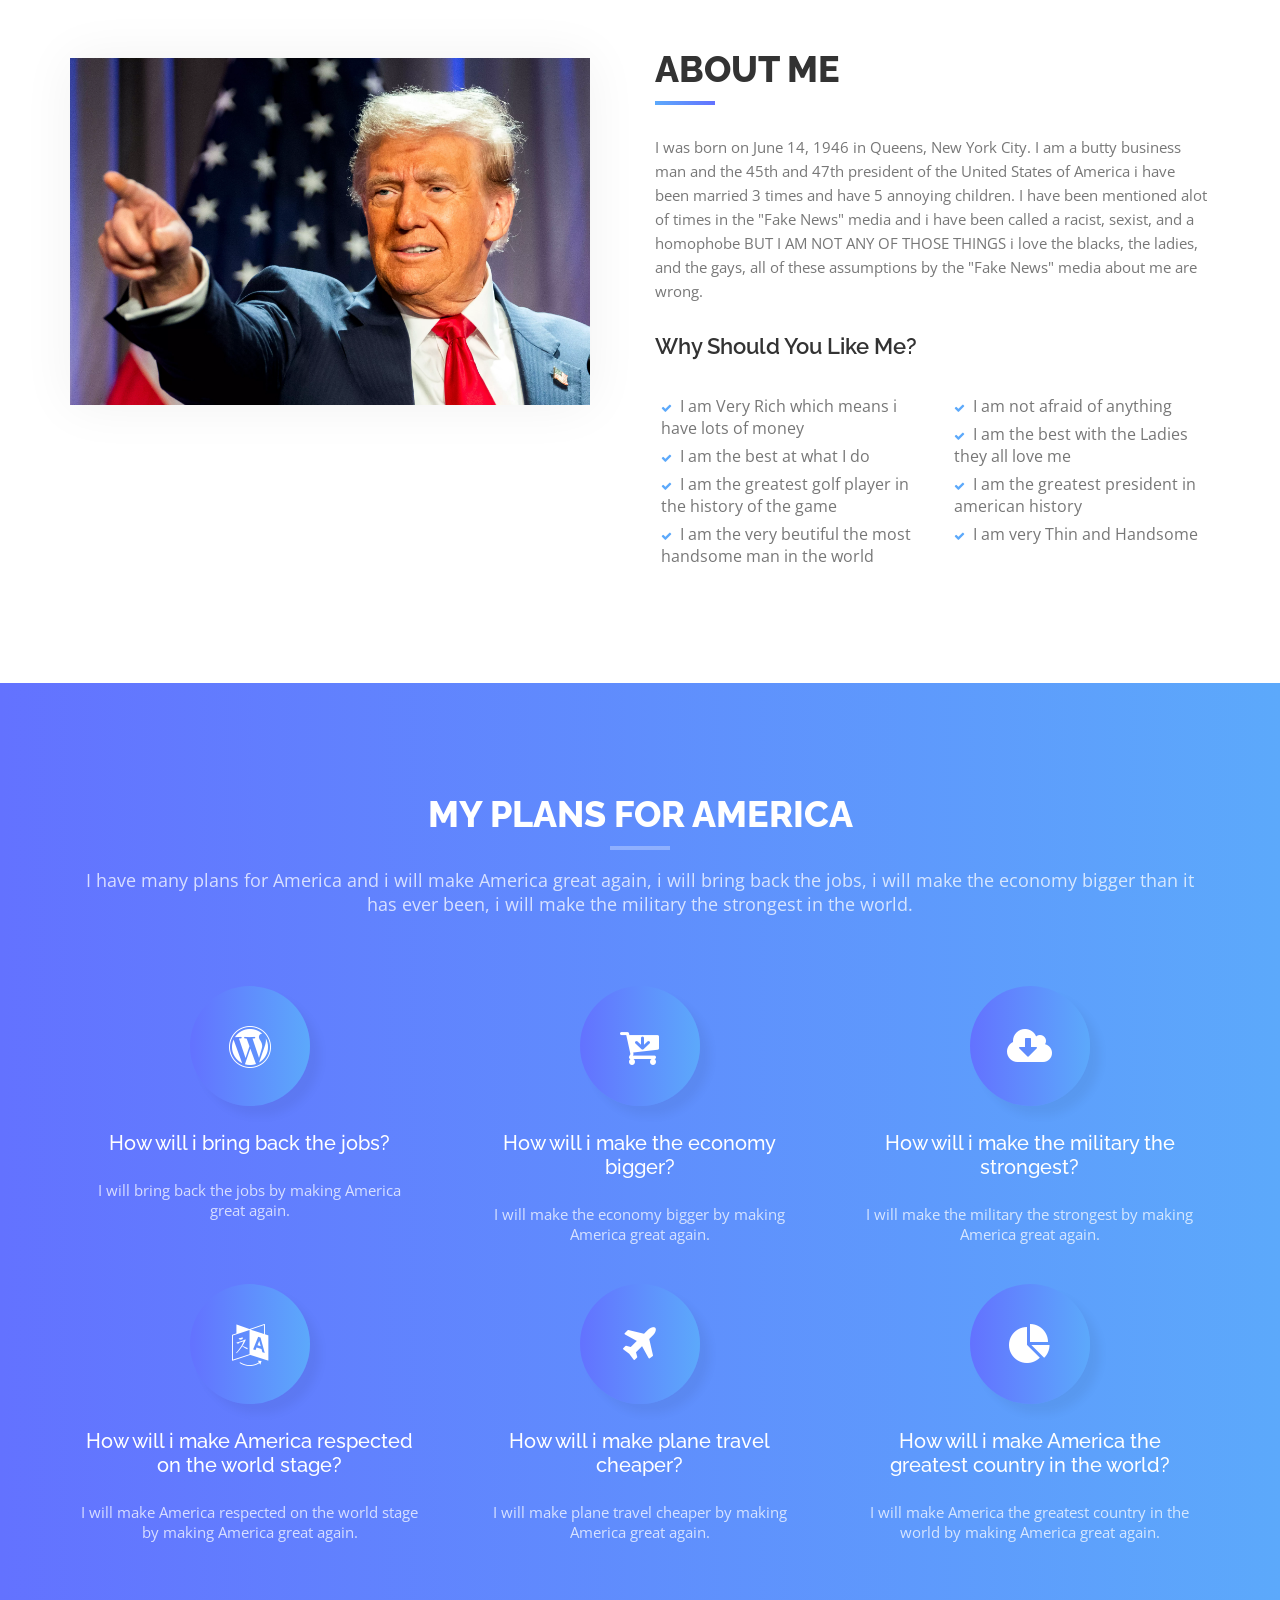
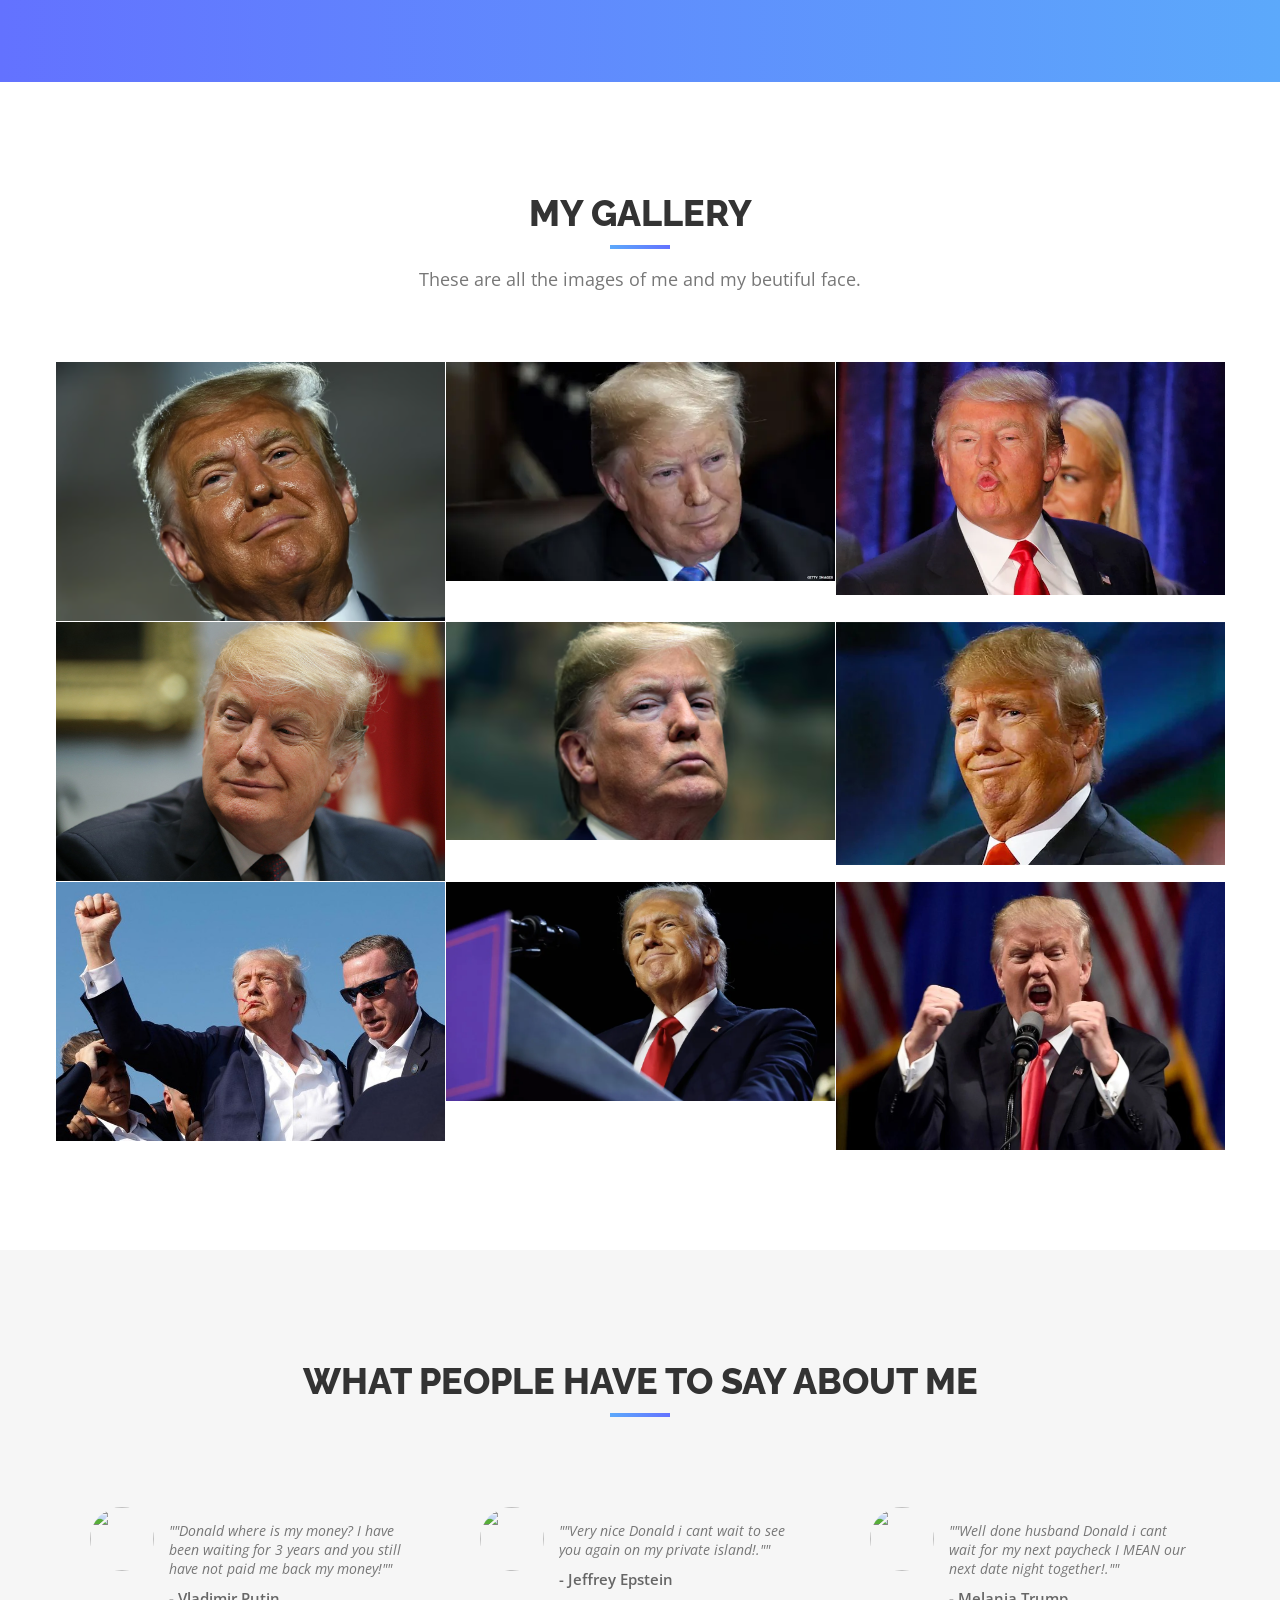
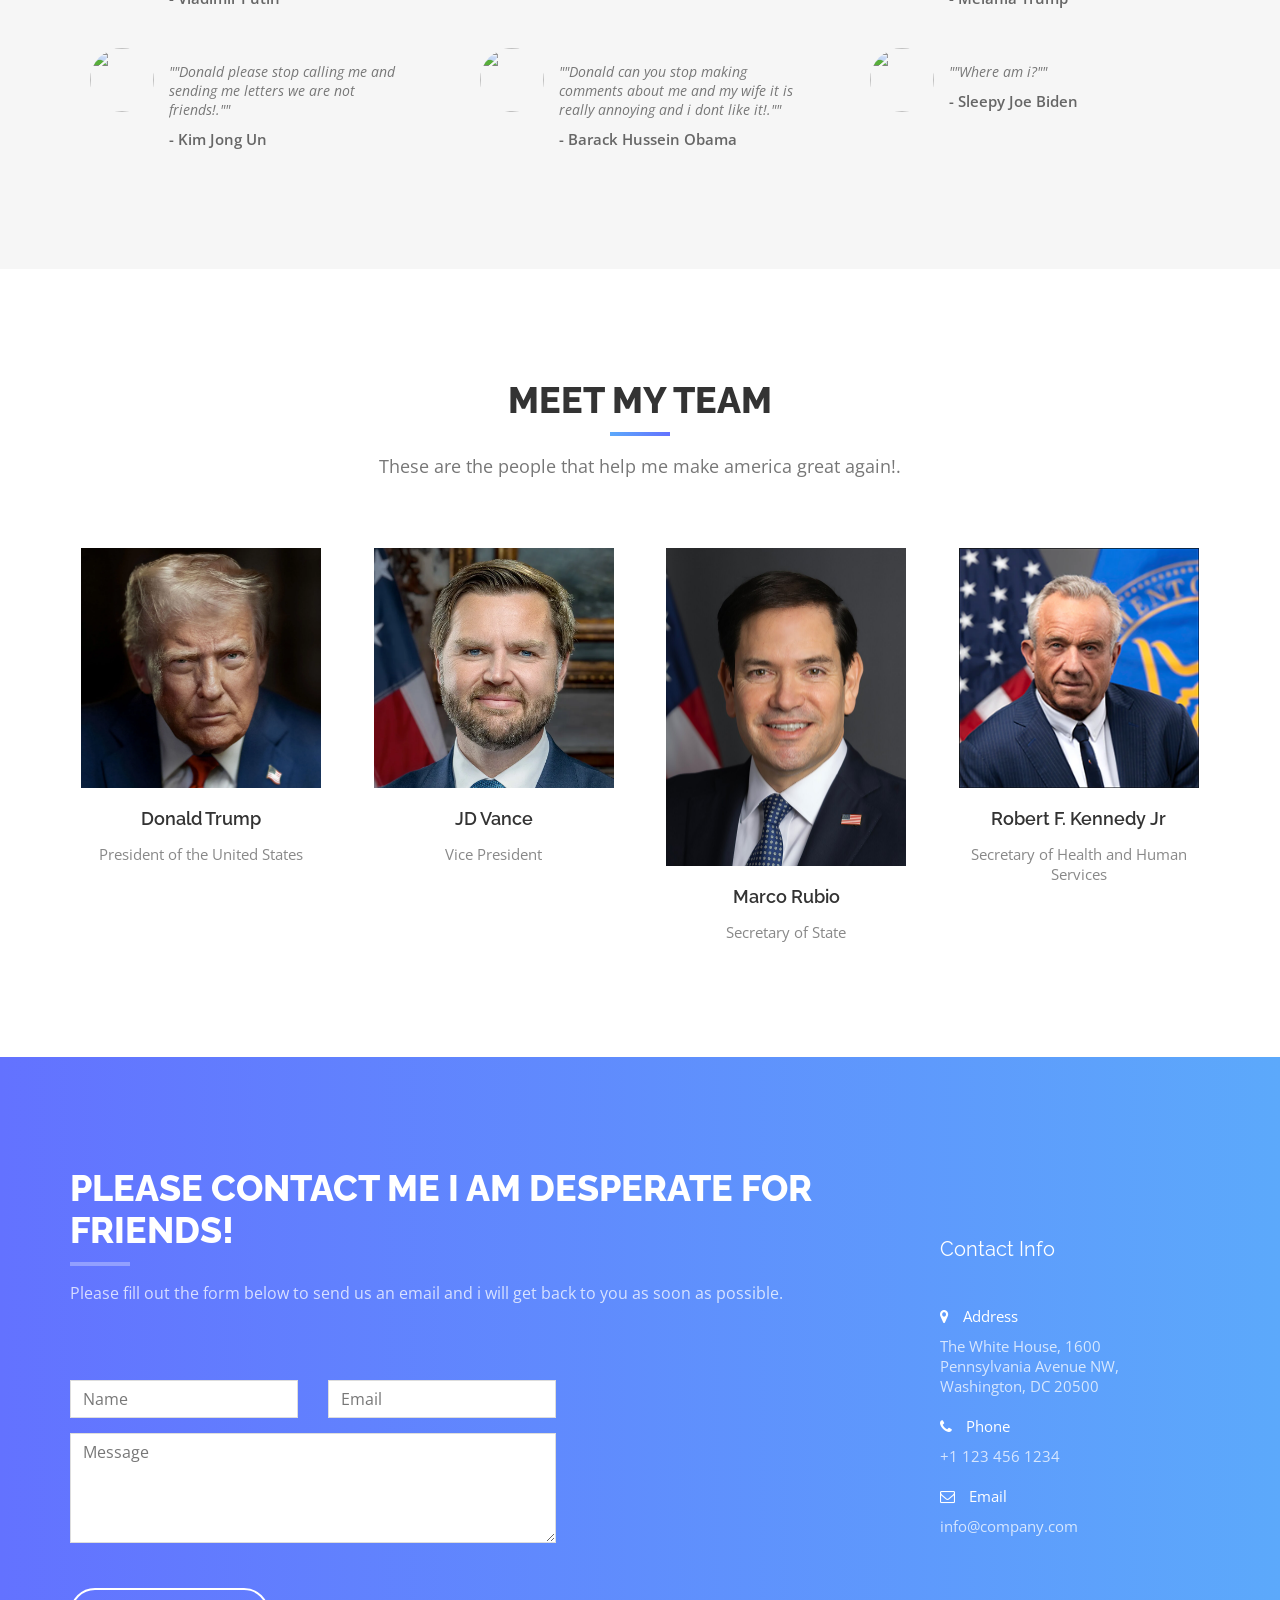
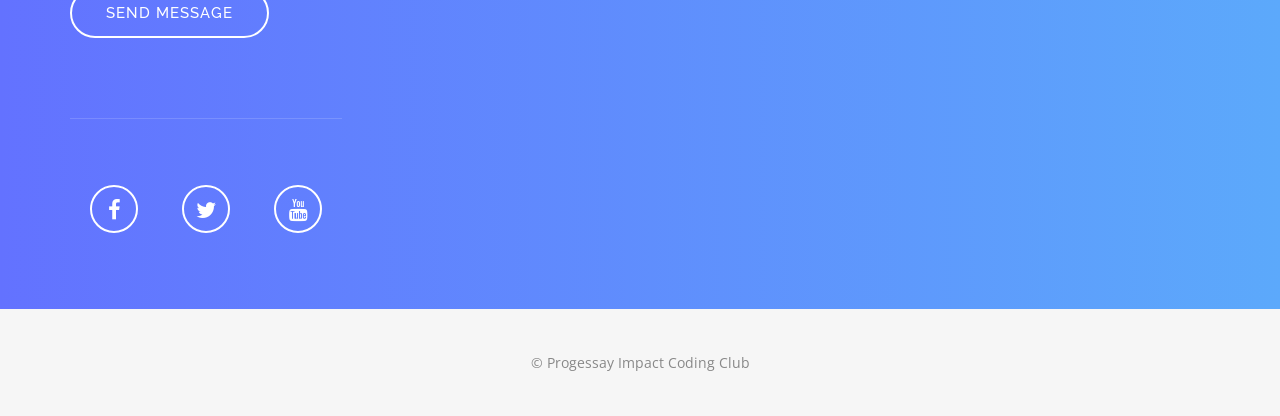
==== commit 7fd45539: "Changed the image" ====
--- a/index.html
+++ b/index.html
@@ -114,35 +114,31 @@
       <div class="container">
         <div class="row">
           <div class="col-6">
-            <img src="img/about.jpg" class="img-fluid" alt="" />
+            <img src="img/DonaldTrump.webp2.webp" class="img-fluid" alt="" />
           </div>
           <div class="col-6">
             <div class="about-text">
-              <h2>About Us</h2>
-              <p>
-                Lorem ipsum dolor sit amet, consectetur adipiscing elit, sed do
-                eiusmod tempor incididunt ut labore et dolore magna aliqua. Ut
-                enim ad minim veniam, quis nostrud exercitation ullamco laboris
-                nisi ut aliquip ex ea commodo consequat. Lorem ipsum dolor sit
-                amet, consectetur adipiscing elit, sed do eiusmod tempor
-                incididunt ut labore et dolore magna aliqua.
-              </p>
-              <h3>Why Choose Us?</h3>
+              <h2>About Me</h2>
+              <p>
+                I was born on June 14, 1946 in Queens, New York City. I am a butty business man and the 45th and 47th president of the United States of America i have been married 3 times and have 5 annoying children. I have been mentioned alot of times in the "Fake News" media and i have been called a racist, sexist, and a homophobe BUT I AM NOT ANY OF THOSE THINGS i love the blacks, the ladies, and the gays, all of these assumptions by the "Fake News" media about me are wrong.
+            
+              </p>
+              <h3>Why Should You Like Me?</h3>
               <div class="list-style">
                 <div class="col-6">
                   <ul>
-                    <li>Lorem ipsum dolor</li>
-                    <li>Tempor incididunt</li>
-                    <li>Lorem ipsum dolor</li>
-                    <li>Incididunt ut labore</li>
+                    <li>I am Very Rich which means i have lots of money</li>
+                    <li>I am the best at what I do</li>
+                    <li>I am the greatest golf player in the history of the game</li>
+                    <li>I am the very beutiful the most handsome man in the world</li>
                   </ul>
                 </div>
                 <div class="col-6">
                   <ul>
-                    <li>Aliquip ex ea commodo</li>
-                    <li>Lorem ipsum dolor</li>
-                    <li>Exercitation ullamco</li>
-                    <li>Lorem ipsum dolor</li>
+                    <li>I am not afraid of anything</li>
+                    <li>I am the best with the Ladies they all love me</li>
+                    <li>I am the greatest president in american history</li>
+                    <li>I am very Thin and Handsome</li>
                   </ul>
                 </div>
               </div>
@@ -155,76 +151,63 @@
     <div id="services" class="text-center">
       <div class="container">
         <div class="section-title">
-          <h2>Our Services</h2>
+          <h2>My Plans for America</h2>
           <p>
-            Lorem ipsum dolor sit amet, consectetur adipiscing elit duis sed
-            dapibus leonec.
+            I have many plans for America and i will make America great again, i will bring back the jobs, i will make the economy bigger than it has ever been, i will make the military the strongest in the world.
           </p>
         </div>
         <div class="row">
           <div class="col-4">
             <i class="fa fa-wordpress"></i>
             <div class="service-desc">
-              <h3>Lorem ipsum dolor</h3>
-              <p>
-                Lorem ipsum dolor sit amet, consectetur adipiscing elit. Duis sed
-                dapibus leo nec ornare diam sedasd commodo nibh ante facilisis
-                bibendum dolor feugiat at.
+              <h3>How will i bring back the jobs?</h3>
+              <p>
+                I will bring back the jobs by making America great again.
               </p>
             </div>
           </div>
           <div class="col-4">
             <i class="fa fa-cart-arrow-down"></i>
             <div class="service-desc">
-              <h3>Consectetur adipiscing</h3>
-              <p>
-                Lorem ipsum dolor sit amet, consectetur adipiscing elit. Duis sed
-                dapibus leo nec ornare diam sedasd commodo nibh ante facilisis
-                bibendum dolor feugiat at.
+              <h3>How will i make the economy bigger?</h3>
+              <p>
+                I will make the economy bigger by making America great again.
               </p>
             </div>
           </div>
           <div class="col-4">
             <i class="fa fa-cloud-download"></i>
             <div class="service-desc">
-              <h3>Lorem ipsum dolor</h3>
-              <p>
-                Lorem ipsum dolor sit amet, consectetur adipiscing elit. Duis sed
-                dapibus leo nec ornare diam sedasd commodo nibh ante facilisis
-                bibendum dolor feugiat at.
+              <h3>How will i make the military the strongest?</h3>
+              <p>
+                I will make the military the strongest by making America great again.
               </p>
             </div>
           </div>
           <div class="col-4">
             <i class="fa fa-language"></i>
             <div class="service-desc">
-              <h3>Consectetur adipiscing</h3>
-              <p>
-                Lorem ipsum dolor sit amet, consectetur adipiscing elit. Duis sed
-                dapibus leo nec ornare diam sedasd commodo nibh ante facilisis
-                bibendum dolor feugiat at.
+              <h3>How will i make America respected on the world stage?</h3>
+              <p>
+                I will make America respected on the world stage by making America great again.
               </p>
             </div>
           </div>
           <div class="col-4">
             <i class="fa fa-plane"></i>
             <div class="service-desc">
-              <h3>Lorem ipsum dolor</h3>
-              <p>
-                Lorem ipsum dolor sit amet, consectetur adipiscing elit. Duis sed
-                dapibus leo nec ornare diam sedasd commodo nibh ante facilisis
-                bibendum dolor feugiat at.
+              <h3>How will i make plane travel cheaper?</h3>
+              <p>
+                I will make plane travel cheaper by making America great again.
               </p>
             </div>
           </div>
           <div class="col-4">
             <i class="fa fa-pie-chart"></i>
             <div class="service-desc">
-              <h3>Consectetur adipiscing</h3>
-              <p>
-                Lorem ipsum dolor sit amet, consectetur adipiscing elit. Duis sed
-                dapibus leo nec ornare diam sedasd commodo nibh ante facilisis
-                bibendum dolor feugiat at.
+              <h3>How will i make America the greatest country in the world?</h3>
+              <p>
+                I will make America the greatest country in the world by making America great again.
               </p>
             </div>
           </div>
@@ -235,10 +218,9 @@
     <div id="portfolio" class="text-center">
       <div class="container">
         <div class="section-title">
-          <h2>Gallery</h2>
+          <h2>My Gallery</h2>
           <p>
-            Lorem ipsum dolor sit amet, consectetur adipiscing elit duis sed
-            dapibus leonec.
+            These are all the images of me and my beutiful face.
           </p>
         </div>
         <div class="row">
@@ -247,175 +229,175 @@
               <div class="portfolio-item">
                 <div class="hover-bg">
                   <a
-                    href="img/portfolio/01-large.jpg"
-                    title="Project Title"
-                    data-lightbox-gallery="gallery1"
-                  >
-                    <div class="hover-text">
-                      <h4>Project Title</h4>
-                    </div>
-                    <img
-                      src="img/portfolio/01-small.jpg"
-                      class="img-fluid"
-                      alt="Project Title"
-                    />
-                  </a>
-                </div>
-              </div>
-            </div>
-            <div class="col-4">
-              <div class="portfolio-item">
-                <div class="hover-bg">
-                  <a
-                    href="img/portfolio/02-large.jpg"
-                    title="Project Title"
-                    data-lightbox-gallery="gallery1"
-                  >
-                    <div class="hover-text">
-                      <h4>Project Title</h4>
-                    </div>
-                    <img
-                      src="img/portfolio/02-small.jpg"
-                      class="img-fluid"
-                      alt="Project Title"
-                    />
-                  </a>
-                </div>
-              </div>
-            </div>
-            <div class="col-4">
-              <div class="portfolio-item">
-                <div class="hover-bg">
-                  <a
-                    href="img/portfolio/03-large.jpg"
-                    title="Project Title"
-                    data-lightbox-gallery="gallery1"
-                  >
-                    <div class="hover-text">
-                      <h4>Project Title</h4>
-                    </div>
-                    <img
-                      src="img/portfolio/03-small.jpg"
-                      class="img-fluid"
-                      alt="Project Title"
-                    />
-                  </a>
-                </div>
-              </div>
-            </div>
-            <div class="col-4">
-              <div class="portfolio-item">
-                <div class="hover-bg">
-                  <a
-                    href="img/portfolio/04-large.jpg"
-                    title="Project Title"
-                    data-lightbox-gallery="gallery1"
-                  >
-                    <div class="hover-text">
-                      <h4>Project Title</h4>
-                    </div>
-                    <img
-                      src="img/portfolio/04-small.jpg"
-                      class="img-fluid"
-                      alt="Project Title"
-                    />
-                  </a>
-                </div>
-              </div>
-            </div>
-            <div class="col-4">
-              <div class="portfolio-item">
-                <div class="hover-bg">
-                  <a
-                    href="img/portfolio/05-large.jpg"
-                    title="Project Title"
-                    data-lightbox-gallery="gallery1"
-                  >
-                    <div class="hover-text">
-                      <h4>Project Title</h4>
-                    </div>
-                    <img
-                      src="img/portfolio/05-small.jpg"
-                      class="img-fluid"
-                      alt="Project Title"
-                    />
-                  </a>
-                </div>
-              </div>
-            </div>
-            <div class="col-4">
-              <div class="portfolio-item">
-                <div class="hover-bg">
-                  <a
-                    href="img/portfolio/06-large.jpg"
-                    title="Project Title"
-                    data-lightbox-gallery="gallery1"
-                  >
-                    <div class="hover-text">
-                      <h4>Project Title</h4>
-                    </div>
-                    <img
-                      src="img/portfolio/06-small.jpg"
-                      class="img-fluid"
-                      alt="Project Title"
-                    />
-                  </a>
-                </div>
-              </div>
-            </div>
-            <div class="col-4">
-              <div class="portfolio-item">
-                <div class="hover-bg">
-                  <a
-                    href="img/portfolio/07-large.jpg"
-                    title="Project Title"
-                    data-lightbox-gallery="gallery1"
-                  >
-                    <div class="hover-text">
-                      <h4>Project Title</h4>
-                    </div>
-                    <img
-                      src="img/portfolio/07-small.jpg"
-                      class="img-fluid"
-                      alt="Project Title"
-                    />
-                  </a>
-                </div>
-              </div>
-            </div>
-            <div class="col-4">
-              <div class="portfolio-item">
-                <div class="hover-bg">
-                  <a
-                    href="img/portfolio/08-large.jpg"
-                    title="Project Title"
-                    data-lightbox-gallery="gallery1"
-                  >
-                    <div class="hover-text">
-                      <h4>Project Title</h4>
-                    </div>
-                    <img
-                      src="img/portfolio/08-small.jpg"
-                      class="img-fluid"
-                      alt="Project Title"
-                    />
-                  </a>
-                </div>
-              </div>
-            </div>
-            <div class="col-4">
-              <div class="portfolio-item">
-                <div class="hover-bg">
-                  <a
-                    href="img/portfolio/09-large.jpg"
-                    title="Project Title"
-                    data-lightbox-gallery="gallery1"
-                  >
-                    <div class="hover-text">
-                      <h4>Project Title</h4>
-                    </div>
-                    <img
-                      src="img/portfolio/09-small.jpg"
+                    href="img/portfolio/DonaldTrump.webp3.avif"
+                    title="Project Title"
+                    data-lightbox-gallery="gallery1"
+                  >
+                    <div class="hover-text">
+                      <h4>Project Title</h4>
+                    </div>
+                    <img
+                      src="img/portfolio/DonaldTrump.webp3.avif"
+                      class="img-fluid"
+                      alt="Project Title"
+                    />
+                  </a>
+                </div>
+              </div>
+            </div>
+            <div class="col-4">
+              <div class="portfolio-item">
+                <div class="hover-bg">
+                  <a
+                    href="img/portfolio/DonaldTrump.webp.webp"
+                    title="Project Title"
+                    data-lightbox-gallery="gallery1"
+                  >
+                    <div class="hover-text">
+                      <h4>Project Title</h4>
+                    </div>
+                    <img
+                      src="img/portfolio/DonaldTrump.webp.webp"
+                      class="img-fluid"
+                      alt="Project Title"
+                    />
+                  </a>
+                </div>
+              </div>
+            </div>
+            <div class="col-4">
+              <div class="portfolio-item">
+                <div class="hover-bg">
+                  <a
+                    href="img/portfolio/DonaldTrump.webp-4.webp"
+                    title="Project Title"
+                    data-lightbox-gallery="gallery1"
+                  >
+                    <div class="hover-text">
+                      <h4>Project Title</h4>
+                    </div>
+                    <img
+                      src="img/portfolio/DonaldTrump.webp-4.webp"
+                      class="img-fluid"
+                      alt="Project Title"
+                    />
+                  </a>
+                </div>
+              </div>
+            </div>
+            <div class="col-4">
+              <div class="portfolio-item">
+                <div class="hover-bg">
+                  <a
+                    href="img/portfolio/DonaldTrump.webp-5.jpg"
+                    title="Project Title"
+                    data-lightbox-gallery="gallery1"
+                  >
+                    <div class="hover-text">
+                      <h4>Project Title</h4>
+                    </div>
+                    <img
+                      src="img/portfolio/DonaldTrump.webp-5.jpg"
+                      class="img-fluid"
+                      alt="Project Title"
+                    />
+                  </a>
+                </div>
+              </div>
+            </div>
+            <div class="col-4">
+              <div class="portfolio-item">
+                <div class="hover-bg">
+                  <a
+                    href="img/portfolio/DonaldTrump.webp-6.avif"
+                    title="Project Title"
+                    data-lightbox-gallery="gallery1"
+                  >
+                    <div class="hover-text">
+                      <h4>Project Title</h4>
+                    </div>
+                    <img
+                      src="img/portfolio/DonaldTrump.webp-6.avif"
+                      class="img-fluid"
+                      alt="Project Title"
+                    />
+                  </a>
+                </div>
+              </div>
+            </div>
+            <div class="col-4">
+              <div class="portfolio-item">
+                <div class="hover-bg">
+                  <a
+                    href="img/portfolio/DonaldTrump.webp-7.webp"
+                    title="Project Title"
+                    data-lightbox-gallery="gallery1"
+                  >
+                    <div class="hover-text">
+                      <h4>Project Title</h4>
+                    </div>
+                    <img
+                      src="img/portfolio/DonaldTrump.webp-7.webp"
+                      class="img-fluid"
+                      alt="Project Title"
+                    />
+                  </a>
+                </div>
+              </div>
+            </div>
+            <div class="col-4">
+              <div class="portfolio-item">
+                <div class="hover-bg">
+                  <a
+                    href="img/portfolio/DonaldTrump.webp-8.jpg"
+                    title="Project Title"
+                    data-lightbox-gallery="gallery1"
+                  >
+                    <div class="hover-text">
+                      <h4>Project Title</h4>
+                    </div>
+                    <img
+                      src="img/portfolio/DonaldTrump.webp-8.jpg"
+                      class="img-fluid"
+                      alt="Project Title"
+                    />
+                  </a>
+                </div>
+              </div>
+            </div>
+            <div class="col-4">
+              <div class="portfolio-item">
+                <div class="hover-bg">
+                  <a
+                    href="img/portfolio/DonaldTrump.webp-9.webp"
+                    title="Project Title"
+                    data-lightbox-gallery="gallery1"
+                  >
+                    <div class="hover-text">
+                      <h4>Project Title</h4>
+                    </div>
+                    <img
+                      src="img/portfolio/DonaldTrump.webp-9.webp"
+                      class="img-fluid"
+                      alt="Project Title"
+                    />
+                  </a>
+                </div>
+              </div>
+            </div>
+            <div class="col-4">
+              <div class="portfolio-item">
+                <div class="hover-bg">
+                  <a
+                    href="img/portfolio/DonaldTrump.webp-10.webp"
+                    title="Project Title"
+                    data-lightbox-gallery="gallery1"
+                  >
+                    <div class="hover-text">
+                      <h4>Project Title</h4>
+                    </div>
+                    <img
+                      src="img/portfolio/DonaldTrump.webp-10.webp"
                       class="img-fluid"
                       alt="Project Title"
                     />
@@ -431,7 +413,7 @@
     <div id="testimonials">
       <div class="container">
         <div class="section-title text-center">
-          <h2>What our clients say</h2>
+          <h2>What people have to say about me</h2>
         </div>
         <div class="row">
           <div class="col-4">
@@ -441,11 +423,9 @@
               </div>
               <div class="testimonial-content">
                 <p>
-                  ""Lorem ipsum dolor sit amet, consectetur adipiscing elit. Duis
-                  sed dapibus leo nec ornare diam sedasd commodo nibh ante
-                  facilisis bibendum dolor feugiat at.""
-                </p>
-                <div class="testimonial-meta"> - John Doe </div>
+                  ""Donald where is my money? I have been waiting for 3 years and you still have not paid me back my money!""
+                </p>
+                <div class="testimonial-meta"> - Vladimir Putin </div>
               </div>
             </div>
           </div>
@@ -456,11 +436,9 @@
               </div>
               <div class="testimonial-content">
                 <p>
-                  ""Lorem ipsum dolor sit amet, consectetur adipiscing elit. Duis
-                  sed dapibus leo nec ornare diam sedasd commodo nibh ante
-                  facilisis bibendum dolor feugiat at.""
-                </p>
-                <div class="testimonial-meta"> - Johnathan Doe </div>
+                  ""Very nice Donald i cant wait to see you again on my private island!.""
+                </p>
+                <div class="testimonial-meta"> - Jeffrey Epstein </div>
               </div>
             </div>
           </div>
@@ -471,11 +449,9 @@
               </div>
               <div class="testimonial-content">
                 <p>
-                  ""Lorem ipsum dolor sit amet, consectetur adipiscing elit. Duis
-                  sed dapibus leo nec ornare diam sedasd commodo nibh ante
-                  facilisis bibendum dolor feugiat at.""
-                </p>
-                <div class="testimonial-meta"> - John Doe </div>
+                  ""Well done husband Donald i cant wait for my next paycheck I MEAN our next date night together!.""
+                </p>
+                <div class="testimonial-meta"> - Melania Trump </div>
               </div>
             </div>
           </div>
@@ -486,11 +462,9 @@
               </div>
               <div class="testimonial-content">
                 <p>
-                  ""Lorem ipsum dolor sit amet, consectetur adipiscing elit. Duis
-                  sed dapibus leo nec ornare diam sedasd commodo nibh ante
-                  facilisis bibendum dolor feugiat at.""
-                </p>
-                <div class="testimonial-meta"> - Johnathan Doe </div>
+                  ""Donald please stop calling me and sending me letters we are not friends!.""
+                </p>
+                <div class="testimonial-meta"> - Kim Jong Un </div>
               </div>
             </div>
           </div>
@@ -501,11 +475,9 @@
               </div>
               <div class="testimonial-content">
                 <p>
-                  ""Lorem ipsum dolor sit amet, consectetur adipiscing elit. Duis
-                  sed dapibus leo nec ornare diam sedasd commodo nibh ante
-                  facilisis bibendum dolor feugiat at.""
-                </p>
-                <div class="testimonial-meta"> - John Doe </div>
+                  ""Donald can you stop making comments about me and my wife it is really annoying and i dont like it!.""
+                </p>
+                <div class="testimonial-meta"> - Barack Hussein Obama </div>
               </div>
             </div>
           </div>
@@ -516,11 +488,9 @@
               </div>
               <div class="testimonial-content">
                 <p>
-                  ""Lorem ipsum dolor sit amet, consectetur adipiscing elit. Duis
-                  sed dapibus leo nec ornare diam sedasd commodo nibh ante
-                  facilisis bibendum dolor feugiat at.""
-                </p>
-                <div class="testimonial-meta"> - Johnathan Doe </div>
+                  ""Where am i?""
+                </p>
+                <div class="testimonial-meta"> - Sleepy Joe Biden </div>
               </div>
             </div>
           </div>
@@ -531,46 +501,45 @@
     <div id="team" class="text-center">
       <div class="container">
         <div class="col-8 col-center section-title">
-          <h2>Meet the Team</h2>
+          <h2>Meet my Team</h2>
           <p>
-            Lorem ipsum dolor sit amet, consectetur adipiscing elit duis sed
-            dapibus leonec.
+            These are the people that help me make america great again!.
           </p>
         </div>
         <div class="row">
           <div class="col-3 team">
             <div class="team-card">
-              <img src="img/team/01.jpg" alt="John Doe" class="team-img" />
+              <img src="img/portfolio/DonaldTrump.webp-11.webp" alt="John Doe" class="team-img" />
               <div class="team-caption">
-                <h4>John Doe</h4>
-                <p>Director</p>
+                <h4>Donald Trump</h4>
+                <p>President of the United States</p>
               </div>
             </div>
           </div>
           <div class="col-3 team">
             <div class="team-card">
-              <img src="img/team/02.jpg" alt="Mike Doe" class="team-img" />
+              <img src="img/portfolio/JDVance.webp-1.webp" alt="Mike Doe" class="team-img" />
               <div class="team-caption">
-                <h4>Mike Doe</h4>
-                <p>Senior Designer</p>
+                <h4>JD Vance</h4>
+                <p>Vice President</p>
               </div>
             </div>
           </div>
           <div class="col-3 team">
             <div class="team-card">
-              <img src="img/team/03.jpg" alt="Jane Doe" class="team-img" />
+              <img src="img/portfolio/MarcoRubio.webp-1.jpg" alt="Jane Doe" class="team-img" />
               <div class="team-caption">
-                <h4>Jane Doe</h4>
-                <p>Senior Designer</p>
+                <h4>Marco Rubio</h4>
+                <p>Secretary of State</p>
               </div>
             </div>
           </div>
           <div class="col-3 team">
             <div class="team-card">
-              <img src="img/team/04.jpg" alt="Karen Doe" class="team-img" />
+              <img src="img/portfolio/RobertFKennedyJr.webp-1.webp" alt="Karen Doe" class="team-img" />
               <div class="team-caption">
-                <h4>Karen Doe</h4>
-                <p>Project Manager</p>
+                <h4>Robert F. Kennedy Jr</h4>
+                <p>Secretary of Health and Human Services</p>
               </div>
             </div>
           </div>
@@ -584,9 +553,9 @@
           <div class="col-8">
             <div class="row">
               <div class="section-title">
-                <h2>Get In Touch</h2>
-                <p>
-                  Please fill out the form below to send us an email and we will
+                <h2>Please Contact Me i am desperate for friends!</h2>
+                <p>
+                  Please fill out the form below to send us an email and i will
                   get back to you as soon as possible.
                 </p>
               </div>
@@ -642,7 +611,7 @@
               <h3>Contact Info</h3>
               <p>
                 <span><i class="fa fa-map-marker"></i> Address</span>
-                4321 California St, San Francisco, CA 12345
+                The White House, 1600 Pennsylvania Avenue NW, Washington, DC 20500
               </p>
             </div>
             <div class="contact-item">
